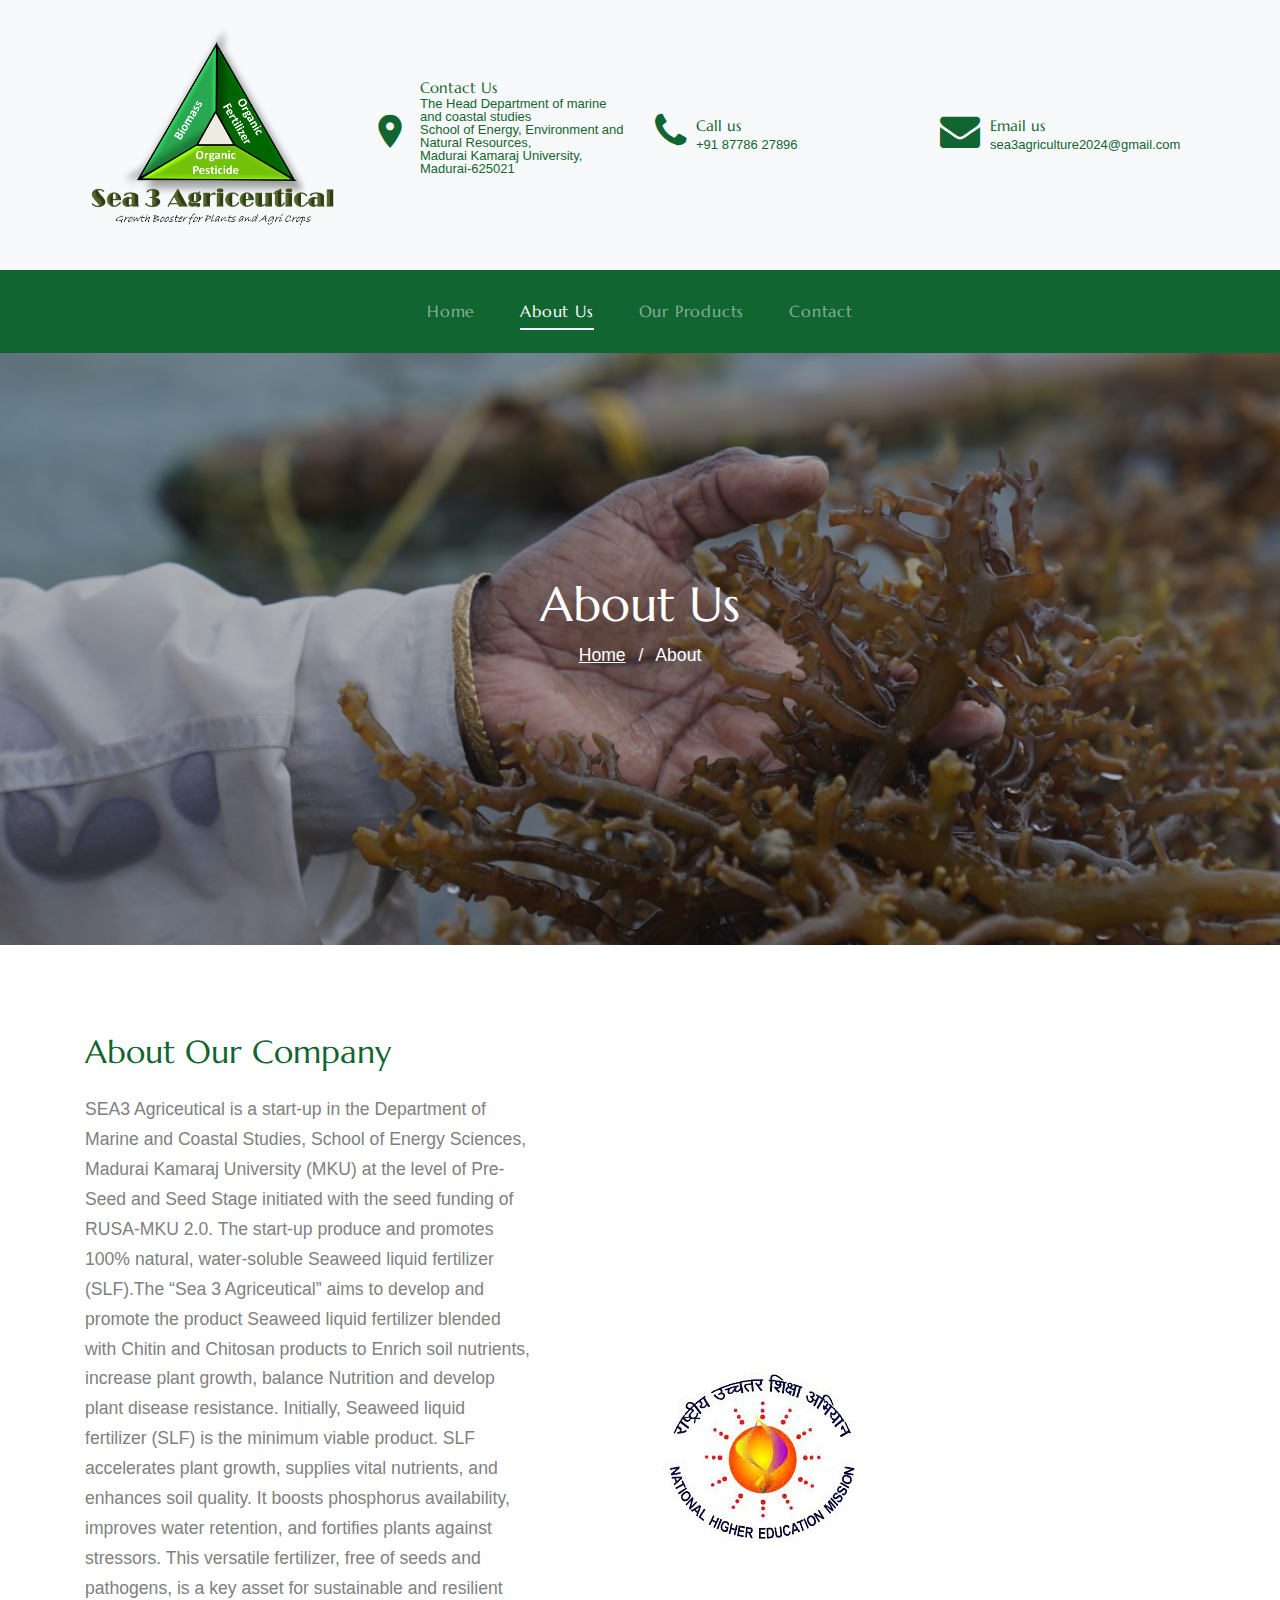
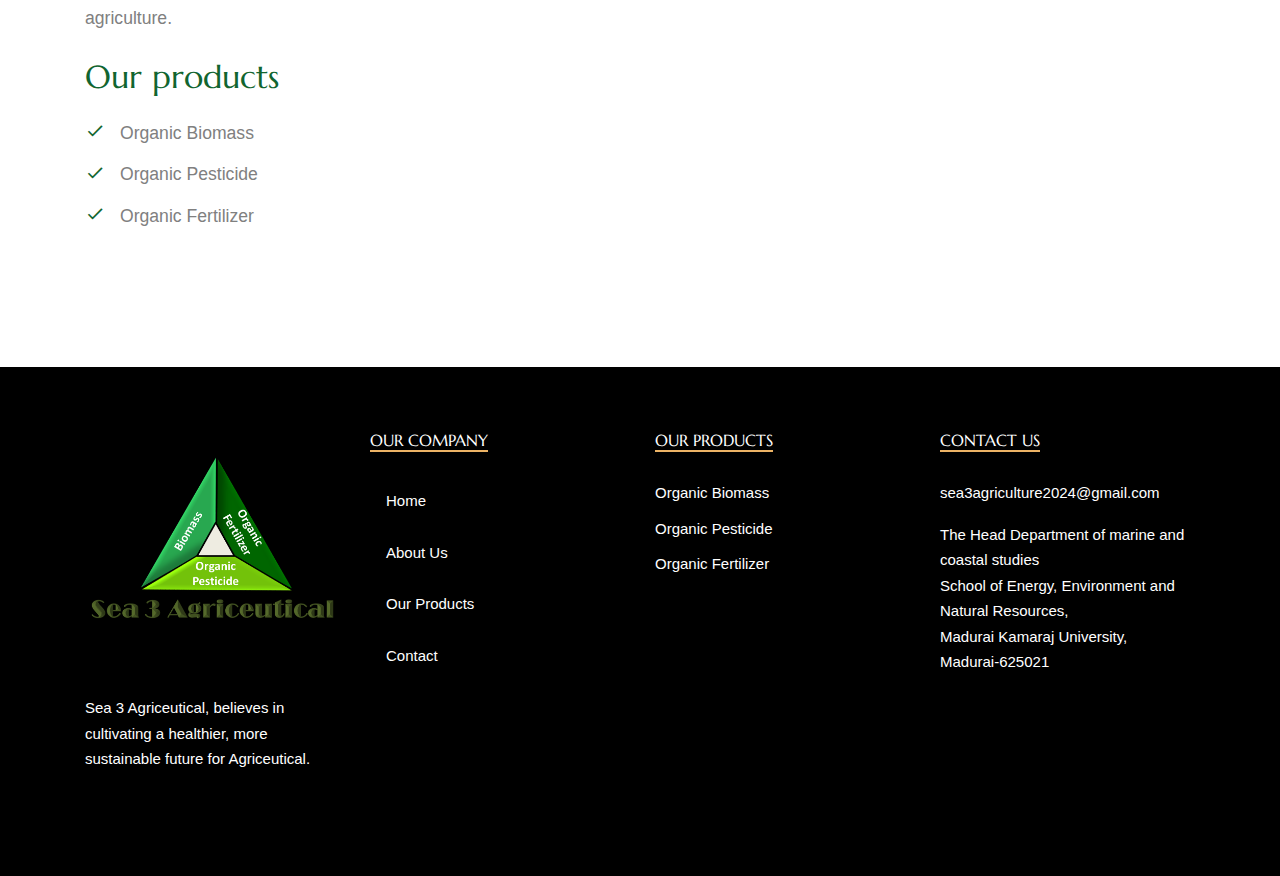
==== about.html @ 499aaca8 "first commit" ====
<!doctype html>
<html lang="en">
<head>
  <meta charset="utf-8">
  <meta name="viewport" content="width=device-width, initial-scale=1, shrink-to-fit=no">
  <meta name="author" content="Untree.co">
  <link rel="shortcut icon" href="images/SEA3 Agriceutical.png">

  <meta name="description" content="" />
  <meta name="keywords" content="bootstrap, bootstrap4" />


  <link rel="preconnect" href="https://fonts.googleapis.com">
  <link rel="preconnect" href="https://fonts.gstatic.com" crossorigin>
  <link href="https://fonts.googleapis.com/css2?family=Marcellus&family=Open+Sans&display=swap" rel="stylesheet">


  <link rel="stylesheet" href="fonts/icomoon/style.css">

  <link rel="stylesheet" href="css/bootstrap.min.css">
  <link rel="stylesheet" href="css/jquery-ui.css">
  <link rel="stylesheet" href="css/owl.carousel.min.css">
  <link rel="stylesheet" href="css/owl.theme.default.min.css">
  <link rel="stylesheet" href="css/owl.theme.default.min.css">

  <link rel="stylesheet" href="css/jquery.fancybox.min.css">

  <link rel="stylesheet" href="css/bootstrap-datepicker.css">

  <link rel="stylesheet" href="fonts/flaticon/font/flaticon.css">

  <link rel="stylesheet" href="css/aos.css">
  <link href="css/jquery.mb.YTPlayer.min.css" media="all" rel="stylesheet" type="text/css">

  <link rel="stylesheet" href="css/style.css">

  <title>SEA3 Agriceutical</title>

</head>

<body data-spy="scroll" data-target=".site-navbar-target" data-offset="300">

  <div class="site-wrap">

    <div class="site-mobile-menu site-navbar-target">
      <div class="site-mobile-menu-header">
        <div class="site-mobile-menu-close mt-3">
          <span class="icon-close2 js-menu-toggle"></span>
        </div>
      </div>
      <div class="site-mobile-menu-body"></div>
    </div>


    
    <div class="header-top bg-light">
      <div class="container">
        <div class="row align-items-center">
          <div class="col-6 col-lg-3">
            <a href="index.html" class="logo">
              <img src="images/SEA3 Agriceutical.png" alt="Image" class="img-fluid">
            </a>
          </div>
          <div class="col-lg-3 d-none d-lg-block">

            <div class="quick-contact-icons d-flex align-items-center">
              <div class="icon align-self-center mt-3">
                <span class="icon-room text-primary"></span>
              </div>
              <div class="text">
                <span class="h4 d-block"><a href="https://maps.app.goo.gl/shiatCp2ZkgQ2Hwi8">Contact Us</a></span>
                <span class="caption-text"><a href="https://maps.app.goo.gl/shiatCp2ZkgQ2Hwi8"><p>The Head
                  Department of marine and coastal studies<br>
                  School of Energy, Environment and Natural Resources,<br>
                  Madurai Kamaraj University,<br>
                  Madurai-625021</p>  </a></span>
              </div>
            </div>

          </div>
          <div class="col-lg-3 d-none d-lg-block">
            <div class="quick-contact-icons d-flex align-items-center">
              <div class="icon align-self-center mt-3">
                <span class="icon-phone text-primary"></span>
              </div>
              <div class="text">
                <span class="h4 d-block"><a href="tel://8778627896">Call us</a></span>
                <span class="caption-text"><a href="tel://8778627896">+91 87786 27896</a></span>
              </div>
            </div>
          </div>

          <div class="col-lg-3 d-none d-lg-block">
            <div class="quick-contact-icons d-flex align-items-center">
              <div class="icon align-self-center mt-3">
                <span class="icon-envelope text-primary"></span>
              </div>
              <div class="text">
                <span class="h4 d-block"><a href="mailto:sea3agriculture2024@gmail.com">Email us</a></span>
                <span class="caption-text"><a href="mailto:sea3agriculture2024@gmail.com">sea3agriculture2024@gmail.com</a></span>
              </div>
            </div>
          </div>

          <div class="col-6 d-block d-lg-none text-right">
            <a href="#" class="d-inline-block d-lg-none site-menu-toggle js-menu-toggle text-black"><span
              class="icon-menu h3"></span></a>
            </div>
          </div>
        </div>



        <div class="site-navbar py-2 js-sticky-header site-navbar-target d-none pl-0 d-lg-block" role="banner">

          <div class="container">
            <div class="d-flex align-items-center">

              <div class="mx-auto">
                <nav class="site-navigation position-relative text-right" role="navigation">
                  <ul class="site-menu main-menu js-clone-nav mr-auto d-none pl-0 d-lg-block">
                    <li >
                      <a href="index.html" class="nav-link text-left">Home</a>
                    </li>
                    <li class="active">
                      <a href="about.html" class="nav-link text-left">About Us</a>
                    </li>
                    <li>
                      <a href="services.html" class="nav-link text-left">Our Products</a>
                    </li>
                    <li>
                      <a href="#contactfooter" class="nav-link text-left">Contact</a>
                    </li>
                  </ul>                                                                                                                                                                                                                                                                                          
                </nav>

              </div>

            </div>
          </div>

        </div>

      </div>

      
      <div class="intro-section site-blocks-cover innerpage" style="background-image: url('images/hero_1.jpg');">
        <div class="container">
          <div class="row align-items-center text-center">
            <div class="col-lg-12 mt-5" data-aos="fade-up">
              <h1>About Us</h1>
              <p class="text-white text-center">
                <a href="index.html">Home</a>
                <span class="mx-2">/</span>
                <span>About</span>
              </p>
            </div>
          </div>
        </div>
      </div>


      <div class="site-section">
        <div class="container">
          <div class="row justify-content-between align-items-center">
            <div class="col-lg-6 order-lg-2 mb-4 mb-lg-0">
              <!-- <a data-fancybox href="https://www.youtube.com/watch?v=_sI_Ps7JSEk" class="video-1">
                <span class="play"><span class=" icon-play"></span></span> -->
                <img src="images/RUSA.png" alt="Image" class="img-fluid">
              </a>
            </div>
            <div class="col-lg-5 order-lg-1">
              <h2 class="text-primary mb-4">About Our Company</h2>
              <p class="mb-4"><b>SEA3 Agriceutical</b> is a start-up in the Department of Marine and Coastal Studies, School of Energy Sciences, Madurai Kamaraj University (MKU) at the level of Pre-Seed and Seed Stage initiated with the seed funding of RUSA-MKU 2.0. The start-up produce and promotes 100% natural, water-soluble Seaweed liquid fertilizer (SLF).The “Sea 3 Agriceutical” aims to develop and promote the product Seaweed liquid fertilizer blended with Chitin and Chitosan products to Enrich soil nutrients, increase plant growth, balance Nutrition and develop plant disease resistance. Initially, Seaweed liquid fertilizer (SLF) is the minimum viable product. SLF accelerates plant growth, supplies vital nutrients, and enhances soil quality. It boosts phosphorus availability, improves water retention, and fortifies plants against stressors. This versatile fertilizer, free of seeds and pathogens, is a key asset for sustainable and resilient agriculture.</p>
              <ul class="list-unstyled ul-check primary">
                <h2 class="text-primary mb-4">Our products</h2>
                <li>Organic Biomass</li>
                <li>Organic Pesticide</li>
                <li>Organic Fertilizer</li>
              </ul>
            </div>
          </div>
        </div>
      </div>



      <div class="footer" >
        <div class="container">
          <div class="row mb-4">
            <div class="col-lg-3">
              <p class="mb-4"><img src="images/SEA3 Agriceutical.png" alt="Image" class="img-fluid"></p>
              <p>Sea 3 Agriceutical, believes in cultivating a healthier, more sustainable future for Agriceutical.</p>  
              <!-- <p><a href="#">Learn More</a></p> -->
            </div>
            <div class="col-lg-3">
              <h3 class="footer-heading"><span>Our Company</span></h3>
              <ul class="list-unstyled">
                <li class="active">
                  <a href="index.html" class="nav-link text-left">Home</a>
                </li>
                <li>
                  <a href="about.html" class="nav-link text-left">About Us</a>
                </li>
                <li>
                  <a href="services.html" class="nav-link text-left">Our Products</a>
                </li>
                <li>
                  <a href="tel://8778627896" class="nav-link text-left">Contact</a>
                </li>
              </ul>
            </div>
            <div class="col-lg-3">
              <h3 class="footer-heading"><span>Our products</span></h3>
              <ul class="list-unstyled">
                <li>Organic Biomass</li>
                <li>Organic Pesticide</li>
                <li>Organic Fertilizer</li>
              </ul>
            </div>
            <div class="col-lg-3" id="contactfooter">
              <h3 class="footer-heading"><span>Contact Us</span></h3>
              <ul class="list-unstyled">
                <a href="mailto:sea3agriculture2024@gmail.com">sea3agriculture2024@gmail.com</a>
              </ul>
              <a href="https://maps.app.goo.gl/shiatCp2ZkgQ2Hwi8"><p>The Head
                Department of marine and coastal studies<br>
                School of Energy, Environment and Natural Resources,<br>
                Madurai Kamaraj University,<br>
                Madurai-625021</p>  </a>
            </div>
          </div>

          <!-- <div class="row">
            <div class="col-12">
              <div class="copyright border-top pt-4">
                <p>Copyright &copy;<script>document.write(new Date().getFullYear());</script>Designed by Kalki</a>
                </p>
              </div>
            </div>
          </div> -->
        </div>
      </div>


    </div>
    <!-- .site-wrap -->


    <!-- loader -->
    <div id="loader" class="show fullscreen"><svg class="circular" width="48px" height="48px"><circle class="path-bg" cx="24" cy="24" r="22" fill="none" stroke-width="4" stroke="#eeeeee"/><circle class="path" cx="24" cy="24" r="22" fill="none" stroke-width="4" stroke-miterlimit="10" stroke="#116530"/></svg></div>

    <script src="js/jquery-3.3.1.min.js"></script>
    <script src="js/jquery-migrate-3.0.1.min.js"></script>
    <script src="js/jquery-ui.js"></script>
    <script src="js/popper.min.js"></script>
    <script src="js/bootstrap.min.js"></script>
    <script src="js/owl.carousel.min.js"></script>
    <script src="js/jquery.stellar.min.js"></script>
    <script src="js/jquery.countdown.min.js"></script>
    <script src="js/bootstrap-datepicker.min.js"></script>
    <script src="js/jquery.easing.1.3.js"></script>
    <script src="js/aos.js"></script>
    <script src="js/jquery.fancybox.min.js"></script>
    <script src="js/jquery.sticky.js"></script>
    <script src="js/jquery.mb.YTPlayer.min.js"></script>




    <script src="js/main.js"></script>

    
  </body>

  </html>
---- fonts/icomoon/style.css ----
@font-face {
  font-family: 'icomoon';
  src:  url('fonts/icomoon.eot?10si43');
  src:  url('fonts/icomoon.eot?10si43#iefix') format('embedded-opentype'),
    url('fonts/icomoon.ttf?10si43') format('truetype'),
    url('fonts/icomoon.woff?10si43') format('woff'),
    url('fonts/icomoon.svg?10si43#icomoon') format('svg');
  font-weight: normal;
  font-style: normal;
}

[class^="icon-"], [class*=" icon-"] {
  /* use !important to prevent issues with browser extensions that change fonts */
  font-family: 'icomoon' !important;
  speak: none;
  font-style: normal;
  font-weight: normal;
  font-variant: normal;
  text-transform: none;
  line-height: 1;

  /* Better Font Rendering =========== */
  -webkit-font-smoothing: antialiased;
  -moz-osx-font-smoothing: grayscale;
}

.icon-asterisk:before {
  content: "\f069";
}
.icon-plus:before {
  content: "\f067";
}
.icon-question:before {
  content: "\f128";
}
.icon-minus:before {
  content: "\f068";
}
.icon-glass:before {
  content: "\f000";
}
.icon-music:before {
  content: "\f001";
}
.icon-search:before {
  content: "\f002";
}
.icon-envelope-o:before {
  content: "\f003";
}
.icon-heart:before {
  content: "\f004";
}
.icon-star:before {
  content: "\f005";
}
.icon-star-o:before {
  content: "\f006";
}
.icon-user:before {
  content: "\f007";
}
.icon-film:before {
  content: "\f008";
}
.icon-th-large:before {
  content: "\f009";
}
.icon-th:before {
  content: "\f00a";
}
.icon-th-list:before {
  content: "\f00b";
}
.icon-check:before {
  content: "\f00c";
}
.icon-close:before {
  content: "\f00d";
}
.icon-remove:before {
  content: "\f00d";
}
.icon-times:before {
  content: "\f00d";
}
.icon-search-plus:before {
  content: "\f00e";
}
.icon-search-minus:before {
  content: "\f010";
}
.icon-power-off:before {
  content: "\f011";
}
.icon-signal:before {
  content: "\f012";
}
.icon-cog:before {
  content: "\f013";
}
.icon-gear:before {
  content: "\f013";
}
.icon-trash-o:before {
  content: "\f014";
}
.icon-home:before {
  content: "\f015";
}
.icon-file-o:before {
  content: "\f016";
}
.icon-clock-o:before {
  content: "\f017";
}
.icon-road:before {
  content: "\f018";
}
.icon-download:before {
  content: "\f019";
}
.icon-arrow-circle-o-down:before {
  content: "\f01a";
}
.icon-arrow-circle-o-up:before {
  content: "\f01b";
}
.icon-inbox:before {
  content: "\f01c";
}
.icon-play-circle-o:before {
  content: "\f01d";
}
.icon-repeat:before {
  content: "\f01e";
}
.icon-rotate-right:before {
  content: "\f01e";
}
.icon-refresh:before {
  content: "\f021";
}
.icon-list-alt:before {
  content: "\f022";
}
.icon-lock:before {
  content: "\f023";
}
.icon-flag:before {
  content: "\f024";
}
.icon-headphones:before {
  content: "\f025";
}
.icon-volume-off:before {
  content: "\f026";
}
.icon-volume-down:before {
  content: "\f027";
}
.icon-volume-up:before {
  content: "\f028";
}
.icon-qrcode:before {
  content: "\f029";
}
.icon-barcode:before {
  content: "\f02a";
}
.icon-tag:before {
  content: "\f02b";
}
.icon-tags:before {
  content: "\f02c";
}
.icon-book:before {
  content: "\f02d";
}
.icon-bookmark:before {
  content: "\f02e";
}
.icon-print:before {
  content: "\f02f";
}
.icon-camera:before {
  content: "\f030";
}
.icon-font:before {
  content: "\f031";
}
.icon-bold:before {
  content: "\f032";
}
.icon-italic:before {
  content: "\f033";
}
.icon-text-height:before {
  content: "\f034";
}
.icon-text-width:before {
  content: "\f035";
}
.icon-align-left:before {
  content: "\f036";
}
.icon-align-center:before {
  content: "\f037";
}
.icon-align-right:before {
  content: "\f038";
}
.icon-align-justify:before {
  content: "\f039";
}
.icon-list:before {
  content: "\f03a";
}
.icon-dedent:before {
  content: "\f03b";
}
.icon-outdent:before {
  content: "\f03b";
}
.icon-indent:before {
  content: "\f03c";
}
.icon-video-camera:before {
  content: "\f03d";
}
.icon-image:before {
  content: "\f03e";
}
.icon-photo:before {
  content: "\f03e";
}
.icon-picture-o:before {
  content: "\f03e";
}
.icon-pencil:before {
  content: "\f040";
}
.icon-map-marker:before {
  content: "\f041";
}
.icon-adjust:before {
  content: "\f042";
}
.icon-tint:before {
  content: "\f043";
}
.icon-edit:before {
  content: "\f044";
}
.icon-pencil-square-o:before {
  content: "\f044";
}
.icon-share-square-o:before {
  content: "\f045";
}
.icon-check-square-o:before {
  content: "\f046";
}
.icon-arrows:before {
  content: "\f047";
}
.icon-step-backward:before {
  content: "\f048";
}
.icon-fast-backward:before {
  content: "\f049";
}
.icon-backward:before {
  content: "\f04a";
}
.icon-play:before {
  content: "\f04b";
}
.icon-pause:before {
  content: "\f04c";
}
.icon-stop:before {
  content: "\f04d";
}
.icon-forward:before {
  content: "\f04e";
}
.icon-fast-forward:before {
  content: "\f050";
}
.icon-step-forward:before {
  content: "\f051";
}
.icon-eject:before {
  content: "\f052";
}
.icon-chevron-left:before {
  content: "\f053";
}
.icon-chevron-right:before {
  content: "\f054";
}
.icon-plus-circle:before {
  content: "\f055";
}
.icon-minus-circle:before {
  content: "\f056";
}
.icon-times-circle:before {
  content: "\f057";
}
.icon-check-circle:before {
  content: "\f058";
}
.icon-question-circle:before {
  content: "\f059";
}
.icon-info-circle:before {
  content: "\f05a";
}
.icon-crosshairs:before {
  content: "\f05b";
}
.icon-times-circle-o:before {
  content: "\f05c";
}
.icon-check-circle-o:before {
  content: "\f05d";
}
.icon-ban:before {
  content: "\f05e";
}
.icon-arrow-left:before {
  content: "\f060";
}
.icon-arrow-right:before {
  content: "\f061";
}
.icon-arrow-up:before {
  content: "\f062";
}
.icon-arrow-down:before {
  content: "\f063";
}
.icon-mail-forward:before {
  content: "\f064";
}
.icon-share:before {
  content: "\f064";
}
.icon-expand:before {
  content: "\f065";
}
.icon-compress:before {
  content: "\f066";
}
.icon-exclamation-circle:before {
  content: "\f06a";
}
.icon-gift:before {
  content: "\f06b";
}
.icon-leaf:before {
  content: "\f06c";
}
.icon-fire:before {
  content: "\f06d";
}
.icon-eye:before {
  content: "\f06e";
}
.icon-eye-slash:before {
  content: "\f070";
}
.icon-exclamation-triangle:before {
  content: "\f071";
}
.icon-warning:before {
  content: "\f071";
}
.icon-plane:before {
  content: "\f072";
}
.icon-calendar:before {
  content: "\f073";
}
.icon-random:before {
  content: "\f074";
}
.icon-comment:before {
  content: "\f075";
}
.icon-magnet:before {
  content: "\f076";
}
.icon-chevron-up:before {
  content: "\f077";
}
.icon-chevron-down:before {
  content: "\f078";
}
.icon-retweet:before {
  content: "\f079";
}
.icon-shopping-cart:before {
  content: "\f07a";
}
.icon-folder:before {
  content: "\f07b";
}
.icon-folder-open:before {
  content: "\f07c";
}
.icon-arrows-v:before {
  content: "\f07d";
}
.icon-arrows-h:before {
  content: "\f07e";
}
.icon-bar-chart:before {
  content: "\f080";
}
.icon-bar-chart-o:before {
  content: "\f080";
}
.icon-twitter-square:before {
  content: "\f081";
}
.icon-facebook-square:before {
  content: "\f082";
}
.icon-camera-retro:before {
  content: "\f083";
}
.icon-key:before {
  content: "\f084";
}
.icon-cogs:before {
  content: "\f085";
}
.icon-gears:before {
  content: "\f085";
}
.icon-comments:before {
  content: "\f086";
}
.icon-thumbs-o-up:before {
  content: "\f087";
}
.icon-thumbs-o-down:before {
  content: "\f088";
}
.icon-star-half:before {
  content: "\f089";
}
.icon-heart-o:before {
  content: "\f08a";
}
.icon-sign-out:before {
  content: "\f08b";
}
.icon-linkedin-square:before {
  content: "\f08c";
}
.icon-thumb-tack:before {
  content: "\f08d";
}
.icon-external-link:before {
  content: "\f08e";
}
.icon-sign-in:before {
  content: "\f090";
}
.icon-trophy:before {
  content: "\f091";
}
.icon-github-square:before {
  content: "\f092";
}
.icon-upload:before {
  content: "\f093";
}
.icon-lemon-o:before {
  content: "\f094";
}
.icon-phone:before {
  content: "\f095";
}
.icon-square-o:before {
  content: "\f096";
}
.icon-bookmark-o:before {
  content: "\f097";
}
.icon-phone-square:before {
  content: "\f098";
}
.icon-twitter:before {
  content: "\f099";
}
.icon-facebook:before {
  content: "\f09a";
}
.icon-facebook-f:before {
  content: "\f09a";
}
.icon-github:before {
  content: "\f09b";
}
.icon-unlock:before {
  content: "\f09c";
}
.icon-credit-card:before {
  content: "\f09d";
}
.icon-feed:before {
  content: "\f09e";
}
.icon-rss:before {
  content: "\f09e";
}
.icon-hdd-o:before {
  content: "\f0a0";
}
.icon-bullhorn:before {
  content: "\f0a1";
}
.icon-bell-o:before {
  content: "\f0a2";
}
.icon-certificate:before {
  content: "\f0a3";
}
.icon-hand-o-right:before {
  content: "\f0a4";
}
.icon-hand-o-left:before {
  content: "\f0a5";
}
.icon-hand-o-up:before {
  content: "\f0a6";
}
.icon-hand-o-down:before {
  content: "\f0a7";
}
.icon-arrow-circle-left:before {
  content: "\f0a8";
}
.icon-arrow-circle-right:before {
  content: "\f0a9";
}
.icon-arrow-circle-up:before {
  content: "\f0aa";
}
.icon-arrow-circle-down:before {
  content: "\f0ab";
}
.icon-globe:before {
  content: "\f0ac";
}
.icon-wrench:before {
  content: "\f0ad";
}
.icon-tasks:before {
  content: "\f0ae";
}
.icon-filter:before {
  content: "\f0b0";
}
.icon-briefcase:before {
  content: "\f0b1";
}
.icon-arrows-alt:before {
  content: "\f0b2";
}
.icon-group:before {
  content: "\f0c0";
}
.icon-users:before {
  content: "\f0c0";
}
.icon-chain:before {
  content: "\f0c1";
}
.icon-link:before {
  content: "\f0c1";
}
.icon-cloud:before {
  content: "\f0c2";
}
.icon-flask:before {
  content: "\f0c3";
}
.icon-cut:before {
  content: "\f0c4";
}
.icon-scissors:before {
  content: "\f0c4";
}
.icon-copy:before {
  content: "\f0c5";
}
.icon-files-o:before {
  content: "\f0c5";
}
.icon-paperclip:before {
  content: "\f0c6";
}
.icon-floppy-o:before {
  content: "\f0c7";
}
.icon-save:before {
  content: "\f0c7";
}
.icon-square:before {
  content: "\f0c8";
}
.icon-bars:before {
  content: "\f0c9";
}
.icon-navicon:before {
  content: "\f0c9";
}
.icon-reorder:before {
  content: "\f0c9";
}
.icon-list-ul:before {
  content: "\f0ca";
}
.icon-list-ol:before {
  content: "\f0cb";
}
.icon-strikethrough:before {
  content: "\f0cc";
}
.icon-underline:before {
  content: "\f0cd";
}
.icon-table:before {
  content: "\f0ce";
}
.icon-magic:before {
  content: "\f0d0";
}
.icon-truck:before {
  content: "\f0d1";
}
.icon-pinterest:before {
  content: "\f0d2";
}
.icon-pinterest-square:before {
  content: "\f0d3";
}
.icon-google-plus-square:before {
  content: "\f0d4";
}
.icon-google-plus:before {
  content: "\f0d5";
}
.icon-money:before {
  content: "\f0d6";
}
.icon-caret-down:before {
  content: "\f0d7";
}
.icon-caret-up:before {
  content: "\f0d8";
}
.icon-caret-left:before {
  content: "\f0d9";
}
.icon-caret-right:before {
  content: "\f0da";
}
.icon-columns:before {
  content: "\f0db";
}
.icon-sort:before {
  content: "\f0dc";
}
.icon-unsorted:before {
  content: "\f0dc";
}
.icon-sort-desc:before {
  content: "\f0dd";
}
.icon-sort-down:before {
  content: "\f0dd";
}
.icon-sort-asc:before {
  content: "\f0de";
}
.icon-sort-up:before {
  content: "\f0de";
}
.icon-envelope:before {
  content: "\f0e0";
}
.icon-linkedin:before {
  content: "\f0e1";
}
.icon-rotate-left:before {
  content: "\f0e2";
}
.icon-undo:before {
  content: "\f0e2";
}
.icon-gavel:before {
  content: "\f0e3";
}
.icon-legal:before {
  content: "\f0e3";
}
.icon-dashboard:before {
  content: "\f0e4";
}
.icon-tachometer:before {
  content: "\f0e4";
}
.icon-comment-o:before {
  content: "\f0e5";
}
.icon-comments-o:before {
  content: "\f0e6";
}
.icon-bolt:before {
  content: "\f0e7";
}
.icon-flash:before {
  content: "\f0e7";
}
.icon-sitemap:before {
  content: "\f0e8";
}
.icon-umbrella:before {
  content: "\f0e9";
}
.icon-clipboard:before {
  content: "\f0ea";
}
.icon-paste:before {
  content: "\f0ea";
}
.icon-lightbulb-o:before {
  content: "\f0eb";
}
.icon-exchange:before {
  content: "\f0ec";
}
.icon-cloud-download:before {
  content: "\f0ed";
}
.icon-cloud-upload:before {
  content: "\f0ee";
}
.icon-user-md:before {
  content: "\f0f0";
}
.icon-stethoscope:before {
  content: "\f0f1";
}
.icon-suitcase:before {
  content: "\f0f2";
}
.icon-bell:before {
  content: "\f0f3";
}
.icon-coffee:before {
  content: "\f0f4";
}
.icon-cutlery:before {
  content: "\f0f5";
}
.icon-file-text-o:before {
  content: "\f0f6";
}
.icon-building-o:before {
  content: "\f0f7";
}
.icon-hospital-o:before {
  content: "\f0f8";
}
.icon-ambulance:before {
  content: "\f0f9";
}
.icon-medkit:before {
  content: "\f0fa";
}
.icon-fighter-jet:before {
  content: "\f0fb";
}
.icon-beer:before {
  content: "\f0fc";
}
.icon-h-square:before {
  content: "\f0fd";
}
.icon-plus-square:before {
  content: "\f0fe";
}
.icon-angle-double-left:before {
  content: "\f100";
}
.icon-angle-double-right:before {
  content: "\f101";
}
.icon-angle-double-up:before {
  content: "\f102";
}
.icon-angle-double-down:before {
  content: "\f103";
}
.icon-angle-left:before {
  content: "\f104";
}
.icon-angle-right:before {
  content: "\f105";
}
.icon-angle-up:before {
  content: "\f106";
}
.icon-angle-down:before {
  content: "\f107";
}
.icon-desktop:before {
  content: "\f108";
}
.icon-laptop:before {
  content: "\f109";
}
.icon-tablet:before {
  content: "\f10a";
}
.icon-mobile:before {
  content: "\f10b";
}
.icon-mobile-phone:before {
  content: "\f10b";
}
.icon-circle-o:before {
  content: "\f10c";
}
.icon-quote-left:before {
  content: "\f10d";
}
.icon-quote-right:before {
  content: "\f10e";
}
.icon-spinner:before {
  content: "\f110";
}
.icon-circle:before {
  content: "\f111";
}
.icon-mail-reply:before {
  content: "\f112";
}
.icon-reply:before {
  content: "\f112";
}
.icon-github-alt:before {
  content: "\f113";
}
.icon-folder-o:before {
  content: "\f114";
}
.icon-folder-open-o:before {
  content: "\f115";
}
.icon-smile-o:before {
  content: "\f118";
}
.icon-frown-o:before {
  content: "\f119";
}
.icon-meh-o:before {
  content: "\f11a";
}
.icon-gamepad:before {
  content: "\f11b";
}
.icon-keyboard-o:before {
  content: "\f11c";
}
.icon-flag-o:before {
  content: "\f11d";
}
.icon-flag-checkered:before {
  content: "\f11e";
}
.icon-terminal:before {
  content: "\f120";
}
.icon-code:before {
  content: "\f121";
}
.icon-mail-reply-all:before {
  content: "\f122";
}
.icon-reply-all:before {
  content: "\f122";
}
.icon-star-half-empty:before {
  content: "\f123";
}
.icon-star-half-full:before {
  content: "\f123";
}
.icon-star-half-o:before {
  content: "\f123";
}
.icon-location-arrow:before {
  content: "\f124";
}
.icon-crop:before {
  content: "\f125";
}
.icon-code-fork:before {
  content: "\f126";
}
.icon-chain-broken:before {
  content: "\f127";
}
.icon-unlink:before {
  content: "\f127";
}
.icon-info:before {
  content: "\f129";
}
.icon-exclamation:before {
  content: "\f12a";
}
.icon-superscript:before {
  content: "\f12b";
}
.icon-subscript:before {
  content: "\f12c";
}
.icon-eraser:before {
  content: "\f12d";
}
.icon-puzzle-piece:before {
  content: "\f12e";
}
.icon-microphone:before {
  content: "\f130";
}
.icon-microphone-slash:before {
  content: "\f131";
}
.icon-shield:before {
  content: "\f132";
}
.icon-calendar-o:before {
  content: "\f133";
}
.icon-fire-extinguisher:before {
  content: "\f134";
}
.icon-rocket:before {
  content: "\f135";
}
.icon-maxcdn:before {
  content: "\f136";
}
.icon-chevron-circle-left:before {
  content: "\f137";
}
.icon-chevron-circle-right:before {
  content: "\f138";
}
.icon-chevron-circle-up:before {
  content: "\f139";
}
.icon-chevron-circle-down:before {
  content: "\f13a";
}
.icon-html5:before {
  content: "\f13b";
}
.icon-css3:before {
  content: "\f13c";
}
.icon-anchor:before {
  content: "\f13d";
}
.icon-unlock-alt:before {
  content: "\f13e";
}
.icon-bullseye:before {
  content: "\f140";
}
.icon-ellipsis-h:before {
  content: "\f141";
}
.icon-ellipsis-v:before {
  content: "\f142";
}
.icon-rss-square:before {
  content: "\f143";
}
.icon-play-circle:before {
  content: "\f144";
}
.icon-ticket:before {
  content: "\f145";
}
.icon-minus-square:before {
  content: "\f146";
}
.icon-minus-square-o:before {
  content: "\f147";
}
.icon-level-up:before {
  content: "\f148";
}
.icon-level-down:before {
  content: "\f149";
}
.icon-check-square:before {
  content: "\f14a";
}
.icon-pencil-square:before {
  content: "\f14b";
}
.icon-external-link-square:before {
  content: "\f14c";
}
.icon-share-square:before {
  content: "\f14d";
}
.icon-compass:before {
  content: "\f14e";
}
.icon-caret-square-o-down:before {
  content: "\f150";
}
.icon-toggle-down:before {
  content: "\f150";
}
.icon-caret-square-o-up:before {
  content: "\f151";
}
.icon-toggle-up:before {
  content: "\f151";
}
.icon-caret-square-o-right:before {
  content: "\f152";
}
.icon-toggle-right:before {
  content: "\f152";
}
.icon-eur:before {
  content: "\f153";
}
.icon-euro:before {
  content: "\f153";
}
.icon-gbp:before {
  content: "\f154";
}
.icon-dollar:before {
  content: "\f155";
}
.icon-usd:before {
  content: "\f155";
}
.icon-inr:before {
  content: "\f156";
}
.icon-rupee:before {
  content: "\f156";
}
.icon-cny:before {
  content: "\f157";
}
.icon-jpy:before {
  content: "\f157";
}
.icon-rmb:before {
  content: "\f157";
}
.icon-yen:before {
  content: "\f157";
}
.icon-rouble:before {
  content: "\f158";
}
.icon-rub:before {
  content: "\f158";
}
.icon-ruble:before {
  content: "\f158";
}
.icon-krw:before {
  content: "\f159";
}
.icon-won:before {
  content: "\f159";
}
.icon-bitcoin:before {
  content: "\f15a";
}
.icon-btc:before {
  content: "\f15a";
}
.icon-file:before {
  content: "\f15b";
}
.icon-file-text:before {
  content: "\f15c";
}
.icon-sort-alpha-asc:before {
  content: "\f15d";
}
.icon-sort-alpha-desc:before {
  content: "\f15e";
}
.icon-sort-amount-asc:before {
  content: "\f160";
}
.icon-sort-amount-desc:before {
  content: "\f161";
}
.icon-sort-numeric-asc:before {
  content: "\f162";
}
.icon-sort-numeric-desc:before {
  content: "\f163";
}
.icon-thumbs-up:before {
  content: "\f164";
}
.icon-thumbs-down:before {
  content: "\f165";
}
.icon-youtube-square:before {
  content: "\f166";
}
.icon-youtube:before {
  content: "\f167";
}
.icon-xing:before {
  content: "\f168";
}
.icon-xing-square:before {
  content: "\f169";
}
.icon-youtube-play:before {
  content: "\f16a";
}
.icon-dropbox:before {
  content: "\f16b";
}
.icon-stack-overflow:before {
  content: "\f16c";
}
.icon-instagram:before {
  content: "\f16d";
}
.icon-flickr:before {
  content: "\f16e";
}
.icon-adn:before {
  content: "\f170";
}
.icon-bitbucket:before {
  content: "\f171";
}
.icon-bitbucket-square:before {
  content: "\f172";
}
.icon-tumblr:before {
  content: "\f173";
}
.icon-tumblr-square:before {
  content: "\f174";
}
.icon-long-arrow-down:before {
  content: "\f175";
}
.icon-long-arrow-up:before {
  content: "\f176";
}
.icon-long-arrow-left:before {
  content: "\f177";
}
.icon-long-arrow-right:before {
  content: "\f178";
}
.icon-apple:before {
  content: "\f179";
}
.icon-windows:before {
  content: "\f17a";
}
.icon-android:before {
  content: "\f17b";
}
.icon-linux:before {
  content: "\f17c";
}
.icon-dribbble:before {
  content: "\f17d";
}
.icon-skype:before {
  content: "\f17e";
}
.icon-foursquare:before {
  content: "\f180";
}
.icon-trello:before {
  content: "\f181";
}
.icon-female:before {
  content: "\f182";
}
.icon-male:before {
  content: "\f183";
}
.icon-gittip:before {
  content: "\f184";
}
.icon-gratipay:before {
  content: "\f184";
}
.icon-sun-o:before {
  content: "\f185";
}
.icon-moon-o:before {
  content: "\f186";
}
.icon-archive:before {
  content: "\f187";
}
.icon-bug:before {
  content: "\f188";
}
.icon-vk:before {
  content: "\f189";
}
.icon-weibo:before {
  content: "\f18a";
}
.icon-renren:before {
  content: "\f18b";
}
.icon-pagelines:before {
  content: "\f18c";
}
.icon-stack-exchange:before {
  content: "\f18d";
}
.icon-arrow-circle-o-right:before {
  content: "\f18e";
}
.icon-arrow-circle-o-left:before {
  content: "\f190";
}
.icon-caret-square-o-left:before {
  content: "\f191";
}
.icon-toggle-left:before {
  content: "\f191";
}
.icon-dot-circle-o:before {
  content: "\f192";
}
.icon-wheelchair:before {
  content: "\f193";
}
.icon-vimeo-square:before {
  content: "\f194";
}
.icon-try:before {
  content: "\f195";
}
.icon-turkish-lira:before {
  content: "\f195";
}
.icon-plus-square-o:before {
  content: "\f196";
}
.icon-space-shuttle:before {
  content: "\f197";
}
.icon-slack:before {
  content: "\f198";
}
.icon-envelope-square:before {
  content: "\f199";
}
.icon-wordpress:before {
  content: "\f19a";
}
.icon-openid:before {
  content: "\f19b";
}
.icon-bank:before {
  content: "\f19c";
}
.icon-institution:before {
  content: "\f19c";
}
.icon-university:before {
  content: "\f19c";
}
.icon-graduation-cap:before {
  content: "\f19d";
}
.icon-mortar-board:before {
  content: "\f19d";
}
.icon-yahoo:before {
  content: "\f19e";
}
.icon-google:before {
  content: "\f1a0";
}
.icon-reddit:before {
  content: "\f1a1";
}
.icon-reddit-square:before {
  content: "\f1a2";
}
.icon-stumbleupon-circle:before {
  content: "\f1a3";
}
.icon-stumbleupon:before {
  content: "\f1a4";
}
.icon-delicious:before {
  content: "\f1a5";
}
.icon-digg:before {
  content: "\f1a6";
}
.icon-pied-piper-pp:before {
  content: "\f1a7";
}
.icon-pied-piper-alt:before {
  content: "\f1a8";
}
.icon-drupal:before {
  content: "\f1a9";
}
.icon-joomla:before {
  content: "\f1aa";
}
.icon-language:before {
  content: "\f1ab";
}
.icon-fax:before {
  content: "\f1ac";
}
.icon-building:before {
  content: "\f1ad";
}
.icon-child:before {
  content: "\f1ae";
}
.icon-paw:before {
  content: "\f1b0";
}
.icon-spoon:before {
  content: "\f1b1";
}
.icon-cube:before {
  content: "\f1b2";
}
.icon-cubes:before {
  content: "\f1b3";
}
.icon-behance:before {
  content: "\f1b4";
}
.icon-behance-square:before {
  content: "\f1b5";
}
.icon-steam:before {
  content: "\f1b6";
}
.icon-steam-square:before {
  content: "\f1b7";
}
.icon-recycle:before {
  content: "\f1b8";
}
.icon-automobile:before {
  content: "\f1b9";
}
.icon-car:before {
  content: "\f1b9";
}
.icon-cab:before {
  content: "\f1ba";
}
.icon-taxi:before {
  content: "\f1ba";
}
.icon-tree:before {
  content: "\f1bb";
}
.icon-spotify:before {
  content: "\f1bc";
}
.icon-deviantart:before {
  content: "\f1bd";
}
.icon-soundcloud:before {
  content: "\f1be";
}
.icon-database:before {
  content: "\f1c0";
}
.icon-file-pdf-o:before {
  content: "\f1c1";
}
.icon-file-word-o:before {
  content: "\f1c2";
}
.icon-file-excel-o:before {
  content: "\f1c3";
}
.icon-file-powerpoint-o:before {
  content: "\f1c4";
}
.icon-file-image-o:before {
  content: "\f1c5";
}
.icon-file-photo-o:before {
  content: "\f1c5";
}
.icon-file-picture-o:before {
  content: "\f1c5";
}
.icon-file-archive-o:before {
  content: "\f1c6";
}
.icon-file-zip-o:before {
  content: "\f1c6";
}
.icon-file-audio-o:before {
  content: "\f1c7";
}
.icon-file-sound-o:before {
  content: "\f1c7";
}
.icon-file-movie-o:before {
  content: "\f1c8";
}
.icon-file-video-o:before {
  content: "\f1c8";
}
.icon-file-code-o:before {
  content: "\f1c9";
}
.icon-vine:before {
  content: "\f1ca";
}
.icon-codepen:before {
  content: "\f1cb";
}
.icon-jsfiddle:before {
  content: "\f1cc";
}
.icon-life-bouy:before {
  content: "\f1cd";
}
.icon-life-buoy:before {
  content: "\f1cd";
}
.icon-life-ring:before {
  content: "\f1cd";
}
.icon-life-saver:before {
  content: "\f1cd";
}
.icon-support:before {
  content: "\f1cd";
}
.icon-circle-o-notch:before {
  content: "\f1ce";
}
.icon-ra:before {
  content: "\f1d0";
}
.icon-rebel:before {
  content: "\f1d0";
}
.icon-resistance:before {
  content: "\f1d0";
}
.icon-empire:before {
  content: "\f1d1";
}
.icon-ge:before {
  content: "\f1d1";
}
.icon-git-square:before {
  content: "\f1d2";
}
.icon-git:before {
  content: "\f1d3";
}
.icon-hacker-news:before {
  content: "\f1d4";
}
.icon-y-combinator-square:before {
  content: "\f1d4";
}
.icon-yc-square:before {
  content: "\f1d4";
}
.icon-tencent-weibo:before {
  content: "\f1d5";
}
.icon-qq:before {
  content: "\f1d6";
}
.icon-wechat:before {
  content: "\f1d7";
}
.icon-weixin:before {
  content: "\f1d7";
}
.icon-paper-plane:before {
  content: "\f1d8";
}
.icon-send:before {
  content: "\f1d8";
}
.icon-paper-plane-o:before {
  content: "\f1d9";
}
.icon-send-o:before {
  content: "\f1d9";
}
.icon-history:before {
  content: "\f1da";
}
.icon-circle-thin:before {
  content: "\f1db";
}
.icon-header:before {
  content: "\f1dc";
}
.icon-paragraph:before {
  content: "\f1dd";
}
.icon-sliders:before {
  content: "\f1de";
}
.icon-share-alt:before {
  content: "\f1e0";
}
.icon-share-alt-square:before {
  content: "\f1e1";
}
.icon-bomb:before {
  content: "\f1e2";
}
.icon-futbol-o:before {
  content: "\f1e3";
}
.icon-soccer-ball-o:before {
  content: "\f1e3";
}
.icon-tty:before {
  content: "\f1e4";
}
.icon-binoculars:before {
  content: "\f1e5";
}
.icon-plug:before {
  content: "\f1e6";
}
.icon-slideshare:before {
  content: "\f1e7";
}
.icon-twitch:before {
  content: "\f1e8";
}
.icon-yelp:before {
  content: "\f1e9";
}
.icon-newspaper-o:before {
  content: "\f1ea";
}
.icon-wifi:before {
  content: "\f1eb";
}
.icon-calculator:before {
  content: "\f1ec";
}
.icon-paypal:before {
  content: "\f1ed";
}
.icon-google-wallet:before {
  content: "\f1ee";
}
.icon-cc-visa:before {
  content: "\f1f0";
}
.icon-cc-mastercard:before {
  content: "\f1f1";
}
.icon-cc-discover:before {
  content: "\f1f2";
}
.icon-cc-amex:before {
  content: "\f1f3";
}
.icon-cc-paypal:before {
  content: "\f1f4";
}
.icon-cc-stripe:before {
  content: "\f1f5";
}
.icon-bell-slash:before {
  content: "\f1f6";
}
.icon-bell-slash-o:before {
  content: "\f1f7";
}
.icon-trash:before {
  content: "\f1f8";
}
.icon-copyright:before {
  content: "\f1f9";
}
.icon-at:before {
  content: "\f1fa";
}
.icon-eyedropper:before {
  content: "\f1fb";
}
.icon-paint-brush:before {
  content: "\f1fc";
}
.icon-birthday-cake:before {
  content: "\f1fd";
}
.icon-area-chart:before {
  content: "\f1fe";
}
.icon-pie-chart:before {
  content: "\f200";
}
.icon-line-chart:before {
  content: "\f201";
}
.icon-lastfm:before {
  content: "\f202";
}
.icon-lastfm-square:before {
  content: "\f203";
}
.icon-toggle-off:before {
  content: "\f204";
}
.icon-toggle-on:before {
  content: "\f205";
}
.icon-bicycle:before {
  content: "\f206";
}
.icon-bus:before {
  content: "\f207";
}
.icon-ioxhost:before {
  content: "\f208";
}
.icon-angellist:before {
  content: "\f209";
}
.icon-cc:before {
  content: "\f20a";
}
.icon-ils:before {
  content: "\f20b";
}
.icon-shekel:before {
  content: "\f20b";
}
.icon-sheqel:before {
  content: "\f20b";
}
.icon-meanpath:before {
  content: "\f20c";
}
.icon-buysellads:before {
  content: "\f20d";
}
.icon-connectdevelop:before {
  content: "\f20e";
}
.icon-dashcube:before {
  content: "\f210";
}
.icon-forumbee:before {
  content: "\f211";
}
.icon-leanpub:before {
  content: "\f212";
}
.icon-sellsy:before {
  content: "\f213";
}
.icon-shirtsinbulk:before {
  content: "\f214";
}
.icon-simplybuilt:before {
  content: "\f215";
}
.icon-skyatlas:before {
  content: "\f216";
}
.icon-cart-plus:before {
  content: "\f217";
}
.icon-cart-arrow-down:before {
  content: "\f218";
}
.icon-diamond:before {
  content: "\f219";
}
.icon-ship:before {
  content: "\f21a";
}
.icon-user-secret:before {
  content: "\f21b";
}
.icon-motorcycle:before {
  content: "\f21c";
}
.icon-street-view:before {
  content: "\f21d";
}
.icon-heartbeat:before {
  content: "\f21e";
}
.icon-venus:before {
  content: "\f221";
}
.icon-mars:before {
  content: "\f222";
}
.icon-mercury:before {
  content: "\f223";
}
.icon-intersex:before {
  content: "\f224";
}
.icon-transgender:before {
  content: "\f224";
}
.icon-transgender-alt:before {
  content: "\f225";
}
.icon-venus-double:before {
  content: "\f226";
}
.icon-mars-double:before {
  content: "\f227";
}
.icon-venus-mars:before {
  content: "\f228";
}
.icon-mars-stroke:before {
  content: "\f229";
}
.icon-mars-stroke-v:before {
  content: "\f22a";
}
.icon-mars-stroke-h:before {
  content: "\f22b";
}
.icon-neuter:before {
  content: "\f22c";
}
.icon-genderless:before {
  content: "\f22d";
}
.icon-facebook-official:before {
  content: "\f230";
}
.icon-pinterest-p:before {
  content: "\f231";
}
.icon-whatsapp:before {
  content: "\f232";
}
.icon-server:before {
  content: "\f233";
}
.icon-user-plus:before {
  content: "\f234";
}
.icon-user-times:before {
  content: "\f235";
}
.icon-bed:before {
  content: "\f236";
}
.icon-hotel:before {
  content: "\f236";
}
.icon-viacoin:before {
  content: "\f237";
}
.icon-train:before {
  content: "\f238";
}
.icon-subway:before {
  content: "\f239";
}
.icon-medium:before {
  content: "\f23a";
}
.icon-y-combinator:before {
  content: "\f23b";
}
.icon-yc:before {
  content: "\f23b";
}
.icon-optin-monster:before {
  content: "\f23c";
}
.icon-opencart:before {
  content: "\f23d";
}
.icon-expeditedssl:before {
  content: "\f23e";
}
.icon-battery:before {
  content: "\f240";
}
.icon-battery-4:before {
  content: "\f240";
}
.icon-battery-full:before {
  content: "\f240";
}
.icon-battery-3:before {
  content: "\f241";
}
.icon-battery-three-quarters:before {
  content: "\f241";
}
.icon-battery-2:before {
  content: "\f242";
}
.icon-battery-half:before {
  content: "\f242";
}
.icon-battery-1:before {
  content: "\f243";
}
.icon-battery-quarter:before {
  content: "\f243";
}
.icon-battery-0:before {
  content: "\f244";
}
.icon-battery-empty:before {
  content: "\f244";
}
.icon-mouse-pointer:before {
  content: "\f245";
}
.icon-i-cursor:before {
  content: "\f246";
}
.icon-object-group:before {
  content: "\f247";
}
.icon-object-ungroup:before {
  content: "\f248";
}
.icon-sticky-note:before {
  content: "\f249";
}
.icon-sticky-note-o:before {
  content: "\f24a";
}
.icon-cc-jcb:before {
  content: "\f24b";
}
.icon-cc-diners-club:before {
  content: "\f24c";
}
.icon-clone:before {
  content: "\f24d";
}
.icon-balance-scale:before {
  content: "\f24e";
}
.icon-hourglass-o:before {
  content: "\f250";
}
.icon-hourglass-1:before {
  content: "\f251";
}
.icon-hourglass-start:before {
  content: "\f251";
}
.icon-hourglass-2:before {
  content: "\f252";
}
.icon-hourglass-half:before {
  content: "\f252";
}
.icon-hourglass-3:before {
  content: "\f253";
}
.icon-hourglass-end:before {
  content: "\f253";
}
.icon-hourglass:before {
  content: "\f254";
}
.icon-hand-grab-o:before {
  content: "\f255";
}
.icon-hand-rock-o:before {
  content: "\f255";
}
.icon-hand-paper-o:before {
  content: "\f256";
}
.icon-hand-stop-o:before {
  content: "\f256";
}
.icon-hand-scissors-o:before {
  content: "\f257";
}
.icon-hand-lizard-o:before {
  content: "\f258";
}
.icon-hand-spock-o:before {
  content: "\f259";
}
.icon-hand-pointer-o:before {
  content: "\f25a";
}
.icon-hand-peace-o:before {
  content: "\f25b";
}
.icon-trademark:before {
  content: "\f25c";
}
.icon-registered:before {
  content: "\f25d";
}
.icon-creative-commons:before {
  content: "\f25e";
}
.icon-gg:before {
  content: "\f260";
}
.icon-gg-circle:before {
  content: "\f261";
}
.icon-tripadvisor:before {
  content: "\f262";
}
.icon-odnoklassniki:before {
  content: "\f263";
}
.icon-odnoklassniki-square:before {
  content: "\f264";
}
.icon-get-pocket:before {
  content: "\f265";
}
.icon-wikipedia-w:before {
  content: "\f266";
}
.icon-safari:before {
  content: "\f267";
}
.icon-chrome:before {
  content: "\f268";
}
.icon-firefox:before {
  content: "\f269";
}
.icon-opera:before {
  content: "\f26a";
}
.icon-internet-explorer:before {
  content: "\f26b";
}
.icon-television:before {
  content: "\f26c";
}
.icon-tv:before {
  content: "\f26c";
}
.icon-contao:before {
  content: "\f26d";
}
.icon-500px:before {
  content: "\f26e";
}
.icon-amazon:before {
  content: "\f270";
}
.icon-calendar-plus-o:before {
  content: "\f271";
}
.icon-calendar-minus-o:before {
  content: "\f272";
}
.icon-calendar-times-o:before {
  content: "\f273";
}
.icon-calendar-check-o:before {
  content: "\f274";
}
.icon-industry:before {
  content: "\f275";
}
.icon-map-pin:before {
  content: "\f276";
}
.icon-map-signs:before {
  content: "\f277";
}
.icon-map-o:before {
  content: "\f278";
}
.icon-map:before {
  content: "\f279";
}
.icon-commenting:before {
  content: "\f27a";
}
.icon-commenting-o:before {
  content: "\f27b";
}
.icon-houzz:before {
  content: "\f27c";
}
.icon-vimeo:before {
  content: "\f27d";
}
.icon-black-tie:before {
  content: "\f27e";
}
.icon-fonticons:before {
  content: "\f280";
}
.icon-reddit-alien:before {
  content: "\f281";
}
.icon-edge:before {
  content: "\f282";
}
.icon-credit-card-alt:before {
  content: "\f283";
}
.icon-codiepie:before {
  content: "\f284";
}
.icon-modx:before {
  content: "\f285";
}
.icon-fort-awesome:before {
  content: "\f286";
}
.icon-usb:before {
  content: "\f287";
}
.icon-product-hunt:before {
  content: "\f288";
}
.icon-mixcloud:before {
  content: "\f289";
}
.icon-scribd:before {
  content: "\f28a";
}
.icon-pause-circle:before {
  content: "\f28b";
}
.icon-pause-circle-o:before {
  content: "\f28c";
}
.icon-stop-circle:before {
  content: "\f28d";
}
.icon-stop-circle-o:before {
  content: "\f28e";
}
.icon-shopping-bag:before {
  content: "\f290";
}
.icon-shopping-basket:before {
  content: "\f291";
}
.icon-hashtag:before {
  content: "\f292";
}
.icon-bluetooth:before {
  content: "\f293";
}
.icon-bluetooth-b:before {
  content: "\f294";
}
.icon-percent:before {
  content: "\f295";
}
.icon-gitlab:before {
  content: "\f296";
}
.icon-wpbeginner:before {
  content: "\f297";
}
.icon-wpforms:before {
  content: "\f298";
}
.icon-envira:before {
  content: "\f299";
}
.icon-universal-access:before {
  content: "\f29a";
}
.icon-wheelchair-alt:before {
  content: "\f29b";
}
.icon-question-circle-o:before {
  content: "\f29c";
}
.icon-blind:before {
  content: "\f29d";
}
.icon-audio-description:before {
  content: "\f29e";
}
.icon-volume-control-phone:before {
  content: "\f2a0";
}
.icon-braille:before {
  content: "\f2a1";
}
.icon-assistive-listening-systems:before {
  content: "\f2a2";
}
.icon-american-sign-language-interpreting:before {
  content: "\f2a3";
}
.icon-asl-interpreting:before {
  content: "\f2a3";
}
.icon-deaf:before {
  content: "\f2a4";
}
.icon-deafness:before {
  content: "\f2a4";
}
.icon-hard-of-hearing:before {
  content: "\f2a4";
}
.icon-glide:before {
  content: "\f2a5";
}
.icon-glide-g:before {
  content: "\f2a6";
}
.icon-sign-language:before {
  content: "\f2a7";
}
.icon-signing:before {
  content: "\f2a7";
}
.icon-low-vision:before {
  content: "\f2a8";
}
.icon-viadeo:before {
  content: "\f2a9";
}
.icon-viadeo-square:before {
  content: "\f2aa";
}
.icon-snapchat:before {
  content: "\f2ab";
}
.icon-snapchat-ghost:before {
  content: "\f2ac";
}
.icon-snapchat-square:before {
  content: "\f2ad";
}
.icon-pied-piper:before {
  content: "\f2ae";
}
.icon-first-order:before {
  content: "\f2b0";
}
.icon-yoast:before {
  content: "\f2b1";
}
.icon-themeisle:before {
  content: "\f2b2";
}
.icon-google-plus-circle:before {
  content: "\f2b3";
}
.icon-google-plus-official:before {
  content: "\f2b3";
}
.icon-fa:before {
  content: "\f2b4";
}
.icon-font-awesome:before {
  content: "\f2b4";
}
.icon-handshake-o:before {
  content: "\f2b5";
}
.icon-envelope-open:before {
  content: "\f2b6";
}
.icon-envelope-open-o:before {
  content: "\f2b7";
}
.icon-linode:before {
  content: "\f2b8";
}
.icon-address-book:before {
  content: "\f2b9";
}
.icon-address-book-o:before {
  content: "\f2ba";
}
.icon-address-card:before {
  content: "\f2bb";
}
.icon-vcard:before {
  content: "\f2bb";
}
.icon-address-card-o:before {
  content: "\f2bc";
}
.icon-vcard-o:before {
  content: "\f2bc";
}
.icon-user-circle:before {
  content: "\f2bd";
}
.icon-user-circle-o:before {
  content: "\f2be";
}
.icon-user-o:before {
  content: "\f2c0";
}
.icon-id-badge:before {
  content: "\f2c1";
}
.icon-drivers-license:before {
  content: "\f2c2";
}
.icon-id-card:before {
  content: "\f2c2";
}
.icon-drivers-license-o:before {
  content: "\f2c3";
}
.icon-id-card-o:before {
  content: "\f2c3";
}
.icon-quora:before {
  content: "\f2c4";
}
.icon-free-code-camp:before {
  content: "\f2c5";
}
.icon-telegram:before {
  content: "\f2c6";
}
.icon-thermometer:before {
  content: "\f2c7";
}
.icon-thermometer-4:before {
  content: "\f2c7";
}
.icon-thermometer-full:before {
  content: "\f2c7";
}
.icon-thermometer-3:before {
  content: "\f2c8";
}
.icon-thermometer-three-quarters:before {
  content: "\f2c8";
}
.icon-thermometer-2:before {
  content: "\f2c9";
}
.icon-thermometer-half:before {
  content: "\f2c9";
}
.icon-thermometer-1:before {
  content: "\f2ca";
}
.icon-thermometer-quarter:before {
  content: "\f2ca";
}
.icon-thermometer-0:before {
  content: "\f2cb";
}
.icon-thermometer-empty:before {
  content: "\f2cb";
}
.icon-shower:before {
  content: "\f2cc";
}
.icon-bath:before {
  content: "\f2cd";
}
.icon-bathtub:before {
  content: "\f2cd";
}
.icon-s15:before {
  content: "\f2cd";
}
.icon-podcast:before {
  content: "\f2ce";
}
.icon-window-maximize:before {
  content: "\f2d0";
}
.icon-window-minimize:before {
  content: "\f2d1";
}
.icon-window-restore:before {
  content: "\f2d2";
}
.icon-times-rectangle:before {
  content: "\f2d3";
}
.icon-window-close:before {
  content: "\f2d3";
}
.icon-times-rectangle-o:before {
  content: "\f2d4";
}
.icon-window-close-o:before {
  content: "\f2d4";
}
.icon-bandcamp:before {
  content: "\f2d5";
}
.icon-grav:before {
  content: "\f2d6";
}
.icon-etsy:before {
  content: "\f2d7";
}
.icon-imdb:before {
  content: "\f2d8";
}
.icon-ravelry:before {
  content: "\f2d9";
}
.icon-eercast:before {
  content: "\f2da";
}
.icon-microchip:before {
  content: "\f2db";
}
.icon-snowflake-o:before {
  content: "\f2dc";
}
.icon-superpowers:before {
  content: "\f2dd";
}
.icon-wpexplorer:before {
  content: "\f2de";
}
.icon-meetup:before {
  content: "\f2e0";
}
.icon-3d_rotation:before {
  content: "\e84d";
}
.icon-ac_unit:before {
  content: "\eb3b";
}
.icon-alarm:before {
  content: "\e855";
}
.icon-access_alarms:before {
  content: "\e191";
}
.icon-schedule:before {
  content: "\e8b5";
}
.icon-accessibility:before {
  content: "\e84e";
}
.icon-accessible:before {
  content: "\e914";
}
.icon-account_balance:before {
  content: "\e84f";
}
.icon-account_balance_wallet:before {
  content: "\e850";
}
.icon-account_box:before {
  content: "\e851";
}
.icon-account_circle:before {
  content: "\e853";
}
.icon-adb:before {
  content: "\e60e";
}
.icon-add:before {
  content: "\e145";
}
.icon-add_a_photo:before {
  content: "\e439";
}
.icon-alarm_add:before {
  content: "\e856";
}
.icon-add_alert:before {
  content: "\e003";
}
.icon-add_box:before {
  content: "\e146";
}
.icon-add_circle:before {
  content: "\e147";
}
.icon-control_point:before {
  content: "\e3ba";
}
.icon-add_location:before {
  content: "\e567";
}
.icon-add_shopping_cart:before {
  content: "\e854";
}
.icon-queue:before {
  content: "\e03c";
}
.icon-add_to_queue:before {
  content: "\e05c";
}
.icon-adjust2:before {
  content: "\e39e";
}
.icon-airline_seat_flat:before {
  content: "\e630";
}
.icon-airline_seat_flat_angled:before {
  content: "\e631";
}
.icon-airline_seat_individual_suite:before {
  content: "\e632";
}
.icon-airline_seat_legroom_extra:before {
  content: "\e633";
}
.icon-airline_seat_legroom_normal:before {
  content: "\e634";
}
.icon-airline_seat_legroom_reduced:before {
  content: "\e635";
}
.icon-airline_seat_recline_extra:before {
  content: "\e636";
}
.icon-airline_seat_recline_normal:before {
  content: "\e637";
}
.icon-flight:before {
  content: "\e539";
}
.icon-airplanemode_inactive:before {
  content: "\e194";
}
.icon-airplay:before {
  content: "\e055";
}
.icon-airport_shuttle:before {
  content: "\eb3c";
}
.icon-alarm_off:before {
  content: "\e857";
}
.icon-alarm_on:before {
  content: "\e858";
}
.icon-album:before {
  content: "\e019";
}
.icon-all_inclusive:before {
  content: "\eb3d";
}
.icon-all_out:before {
  content: "\e90b";
}
.icon-android2:before {
  content: "\e859";
}
.icon-announcement:before {
  content: "\e85a";
}
.icon-apps:before {
  content: "\e5c3";
}
.icon-archive2:before {
  content: "\e149";
}
.icon-arrow_back:before {
  content: "\e5c4";
}
.icon-arrow_downward:before {
  content: "\e5db";
}
.icon-arrow_drop_down:before {
  content: "\e5c5";
}
.icon-arrow_drop_down_circle:before {
  content: "\e5c6";
}
.icon-arrow_drop_up:before {
  content: "\e5c7";
}
.icon-arrow_forward:before {
  content: "\e5c8";
}
.icon-arrow_upward:before {
  content: "\e5d8";
}
.icon-art_track:before {
  content: "\e060";
}
.icon-aspect_ratio:before {
  content: "\e85b";
}
.icon-poll:before {
  content: "\e801";
}
.icon-assignment:before {
  content: "\e85d";
}
.icon-assignment_ind:before {
  content: "\e85e";
}
.icon-assignment_late:before {
  content: "\e85f";
}
.icon-assignment_return:before {
  content: "\e860";
}
.icon-assignment_returned:before {
  content: "\e861";
}
.icon-assignment_turned_in:before {
  content: "\e862";
}
.icon-assistant:before {
  content: "\e39f";
}
.icon-flag2:before {
  content: "\e153";
}
.icon-attach_file:before {
  content: "\e226";
}
.icon-attach_money:before {
  content: "\e227";
}
.icon-attachment:before {
  content: "\e2bc";
}
.icon-audiotrack:before {
  content: "\e3a1";
}
.icon-autorenew:before {
  content: "\e863";
}
.icon-av_timer:before {
  content: "\e01b";
}
.icon-backspace:before {
  content: "\e14a";
}
.icon-cloud_upload:before {
  content: "\e2c3";
}
.icon-battery_alert:before {
  content: "\e19c";
}
.icon-battery_charging_full:before {
  content: "\e1a3";
}
.icon-battery_std:before {
  content: "\e1a5";
}
.icon-battery_unknown:before {
  content: "\e1a6";
}
.icon-beach_access:before {
  content: "\eb3e";
}
.icon-beenhere:before {
  content: "\e52d";
}
.icon-block:before {
  content: "\e14b";
}
.icon-bluetooth2:before {
  content: "\e1a7";
}
.icon-bluetooth_searching:before {
  content: "\e1aa";
}
.icon-bluetooth_connected:before {
  content: "\e1a8";
}
.icon-bluetooth_disabled:before {
  content: "\e1a9";
}
.icon-blur_circular:before {
  content: "\e3a2";
}
.icon-blur_linear:before {
  content: "\e3a3";
}
.icon-blur_off:before {
  content: "\e3a4";
}
.icon-blur_on:before {
  content: "\e3a5";
}
.icon-class:before {
  content: "\e86e";
}
.icon-turned_in:before {
  content: "\e8e6";
}
.icon-turned_in_not:before {
  content: "\e8e7";
}
.icon-border_all:before {
  content: "\e228";
}
.icon-border_bottom:before {
  content: "\e229";
}
.icon-border_clear:before {
  content: "\e22a";
}
.icon-border_color:before {
  content: "\e22b";
}
.icon-border_horizontal:before {
  content: "\e22c";
}
.icon-border_inner:before {
  content: "\e22d";
}
.icon-border_left:before {
  content: "\e22e";
}
.icon-border_outer:before {
  content: "\e22f";
}
.icon-border_right:before {
  content: "\e230";
}
.icon-border_style:before {
  content: "\e231";
}
.icon-border_top:before {
  content: "\e232";
}
.icon-border_vertical:before {
  content: "\e233";
}
.icon-branding_watermark:before {
  content: "\e06b";
}
.icon-brightness_1:before {
  content: "\e3a6";
}
.icon-brightness_2:before {
  content: "\e3a7";
}
.icon-brightness_3:before {
  content: "\e3a8";
}
.icon-brightness_4:before {
  content: "\e3a9";
}
.icon-brightness_low:before {
  content: "\e1ad";
}
.icon-brightness_medium:before {
  content: "\e1ae";
}
.icon-brightness_high:before {
  content: "\e1ac";
}
.icon-brightness_auto:before {
  content: "\e1ab";
}
.icon-broken_image:before {
  content: "\e3ad";
}
.icon-brush:before {
  content: "\e3ae";
}
.icon-bubble_chart:before {
  content: "\e6dd";
}
.icon-bug_report:before {
  content: "\e868";
}
.icon-build:before {
  content: "\e869";
}
.icon-burst_mode:before {
  content: "\e43c";
}
.icon-domain:before {
  content: "\e7ee";
}
.icon-business_center:before {
  content: "\eb3f";
}
.icon-cached:before {
  content: "\e86a";
}
.icon-cake:before {
  content: "\e7e9";
}
.icon-phone2:before {
  content: "\e0cd";
}
.icon-call_end:before {
  content: "\e0b1";
}
.icon-call_made:before {
  content: "\e0b2";
}
.icon-merge_type:before {
  content: "\e252";
}
.icon-call_missed:before {
  content: "\e0b4";
}
.icon-call_missed_outgoing:before {
  content: "\e0e4";
}
.icon-call_received:before {
  content: "\e0b5";
}
.icon-call_split:before {
  content: "\e0b6";
}
.icon-call_to_action:before {
  content: "\e06c";
}
.icon-camera2:before {
  content: "\e3af";
}
.icon-photo_camera:before {
  content: "\e412";
}
.icon-camera_enhance:before {
  content: "\e8fc";
}
.icon-camera_front:before {
  content: "\e3b1";
}
.icon-camera_rear:before {
  content: "\e3b2";
}
.icon-camera_roll:before {
  content: "\e3b3";
}
.icon-cancel:before {
  content: "\e5c9";
}
.icon-redeem:before {
  content: "\e8b1";
}
.icon-card_membership:before {
  content: "\e8f7";
}
.icon-card_travel:before {
  content: "\e8f8";
}
.icon-casino:before {
  content: "\eb40";
}
.icon-cast:before {
  content: "\e307";
}
.icon-cast_connected:before {
  content: "\e308";
}
.icon-center_focus_strong:before {
  content: "\e3b4";
}
.icon-center_focus_weak:before {
  content: "\e3b5";
}
.icon-change_history:before {
  content: "\e86b";
}
.icon-chat:before {
  content: "\e0b7";
}
.icon-chat_bubble:before {
  content: "\e0ca";
}
.icon-chat_bubble_outline:before {
  content: "\e0cb";
}
.icon-check2:before {
  content: "\e5ca";
}
.icon-check_box:before {
  content: "\e834";
}
.icon-check_box_outline_blank:before {
  content: "\e835";
}
.icon-check_circle:before {
  content: "\e86c";
}
.icon-navigate_before:before {
  content: "\e408";
}
.icon-navigate_next:before {
  content: "\e409";
}
.icon-child_care:before {
  content: "\eb41";
}
.icon-child_friendly:before {
  content: "\eb42";
}
.icon-chrome_reader_mode:before {
  content: "\e86d";
}
.icon-close2:before {
  content: "\e5cd";
}
.icon-clear_all:before {
  content: "\e0b8";
}
.icon-closed_caption:before {
  content: "\e01c";
}
.icon-wb_cloudy:before {
  content: "\e42d";
}
.icon-cloud_circle:before {
  content: "\e2be";
}
.icon-cloud_done:before {
  content: "\e2bf";
}
.icon-cloud_download:before {
  content: "\e2c0";
}
.icon-cloud_off:before {
  content: "\e2c1";
}
.icon-cloud_queue:before {
  content: "\e2c2";
}
.icon-code2:before {
  content: "\e86f";
}
.icon-photo_library:before {
  content: "\e413";
}
.icon-collections_bookmark:before {
  content: "\e431";
}
.icon-palette:before {
  content: "\e40a";
}
.icon-colorize:before {
  content: "\e3b8";
}
.icon-comment2:before {
  content: "\e0b9";
}
.icon-compare:before {
  content: "\e3b9";
}
.icon-compare_arrows:before {
  content: "\e915";
}
.icon-laptop2:before {
  content: "\e31e";
}
.icon-confirmation_number:before {
  content: "\e638";
}
.icon-contact_mail:before {
  content: "\e0d0";
}
.icon-contact_phone:before {
  content: "\e0cf";
}
.icon-contacts:before {
  content: "\e0ba";
}
.icon-content_copy:before {
  content: "\e14d";
}
.icon-content_cut:before {
  content: "\e14e";
}
.icon-content_paste:before {
  content: "\e14f";
}
.icon-control_point_duplicate:before {
  content: "\e3bb";
}
.icon-copyright2:before {
  content: "\e90c";
}
.icon-mode_edit:before {
  content: "\e254";
}
.icon-create_new_folder:before {
  content: "\e2cc";
}
.icon-payment:before {
  content: "\e8a1";
}
.icon-crop2:before {
  content: "\e3be";
}
.icon-crop_16_9:before {
  content: "\e3bc";
}
.icon-crop_3_2:before {
  content: "\e3bd";
}
.icon-crop_landscape:before {
  content: "\e3c3";
}
.icon-crop_7_5:before {
  content: "\e3c0";
}
.icon-crop_din:before {
  content: "\e3c1";
}
.icon-crop_free:before {
  content: "\e3c2";
}
.icon-crop_original:before {
  content: "\e3c4";
}
.icon-crop_portrait:before {
  content: "\e3c5";
}
.icon-crop_rotate:before {
  content: "\e437";
}
.icon-crop_square:before {
  content: "\e3c6";
}
.icon-dashboard2:before {
  content: "\e871";
}
.icon-data_usage:before {
  content: "\e1af";
}
.icon-date_range:before {
  content: "\e916";
}
.icon-dehaze:before {
  content: "\e3c7";
}
.icon-delete:before {
  content: "\e872";
}
.icon-delete_forever:before {
  content: "\e92b";
}
.icon-delete_sweep:before {
  content: "\e16c";
}
.icon-description:before {
  content: "\e873";
}
.icon-desktop_mac:before {
  content: "\e30b";
}
.icon-desktop_windows:before {
  content: "\e30c";
}
.icon-details:before {
  content: "\e3c8";
}
.icon-developer_board:before {
  content: "\e30d";
}
.icon-developer_mode:before {
  content: "\e1b0";
}
.icon-device_hub:before {
  content: "\e335";
}
.icon-phonelink:before {
  content: "\e326";
}
.icon-devices_other:before {
  content: "\e337";
}
.icon-dialer_sip:before {
  content: "\e0bb";
}
.icon-dialpad:before {
  content: "\e0bc";
}
.icon-directions:before {
  content: "\e52e";
}
.icon-directions_bike:before {
  content: "\e52f";
}
.icon-directions_boat:before {
  content: "\e532";
}
.icon-directions_bus:before {
  content: "\e530";
}
.icon-directions_car:before {
  content: "\e531";
}
.icon-directions_railway:before {
  content: "\e534";
}
.icon-directions_run:before {
  content: "\e566";
}
.icon-directions_transit:before {
  content: "\e535";
}
.icon-directions_walk:before {
  content: "\e536";
}
.icon-disc_full:before {
  content: "\e610";
}
.icon-dns:before {
  content: "\e875";
}
.icon-not_interested:before {
  content: "\e033";
}
.icon-do_not_disturb_alt:before {
  content: "\e611";
}
.icon-do_not_disturb_off:before {
  content: "\e643";
}
.icon-remove_circle:before {
  content: "\e15c";
}
.icon-dock:before {
  content: "\e30e";
}
.icon-done:before {
  content: "\e876";
}
.icon-done_all:before {
  content: "\e877";
}
.icon-donut_large:before {
  content: "\e917";
}
.icon-donut_small:before {
  content: "\e918";
}
.icon-drafts:before {
  content: "\e151";
}
.icon-drag_handle:before {
  content: "\e25d";
}
.icon-time_to_leave:before {
  content: "\e62c";
}
.icon-dvr:before {
  content: "\e1b2";
}
.icon-edit_location:before {
  content: "\e568";
}
.icon-eject2:before {
  content: "\e8fb";
}
.icon-markunread:before {
  content: "\e159";
}
.icon-enhanced_encryption:before {
  content: "\e63f";
}
.icon-equalizer:before {
  content: "\e01d";
}
.icon-error:before {
  content: "\e000";
}
.icon-error_outline:before {
  content: "\e001";
}
.icon-euro_symbol:before {
  content: "\e926";
}
.icon-ev_station:before {
  content: "\e56d";
}
.icon-insert_invitation:before {
  content: "\e24f";
}
.icon-event_available:before {
  content: "\e614";
}
.icon-event_busy:before {
  content: "\e615";
}
.icon-event_note:before {
  content: "\e616";
}
.icon-event_seat:before {
  content: "\e903";
}
.icon-exit_to_app:before {
  content: "\e879";
}
.icon-expand_less:before {
  content: "\e5ce";
}
.icon-expand_more:before {
  content: "\e5cf";
}
.icon-explicit:before {
  content: "\e01e";
}
.icon-explore:before {
  content: "\e87a";
}
.icon-exposure:before {
  content: "\e3ca";
}
.icon-exposure_neg_1:before {
  content: "\e3cb";
}
.icon-exposure_neg_2:before {
  content: "\e3cc";
}
.icon-exposure_plus_1:before {
  content: "\e3cd";
}
.icon-exposure_plus_2:before {
  content: "\e3ce";
}
.icon-exposure_zero:before {
  content: "\e3cf";
}
.icon-extension:before {
  content: "\e87b";
}
.icon-face:before {
  content: "\e87c";
}
.icon-fast_forward:before {
  content: "\e01f";
}
.icon-fast_rewind:before {
  content: "\e020";
}
.icon-favorite:before {
  content: "\e87d";
}
.icon-favorite_border:before {
  content: "\e87e";
}
.icon-featured_play_list:before {
  content: "\e06d";
}
.icon-featured_video:before {
  content: "\e06e";
}
.icon-sms_failed:before {
  content: "\e626";
}
.icon-fiber_dvr:before {
  content: "\e05d";
}
.icon-fiber_manual_record:before {
  content: "\e061";
}
.icon-fiber_new:before {
  content: "\e05e";
}
.icon-fiber_pin:before {
  content: "\e06a";
}
.icon-fiber_smart_record:before {
  content: "\e062";
}
.icon-get_app:before {
  content: "\e884";
}
.icon-file_upload:before {
  content: "\e2c6";
}
.icon-filter2:before {
  content: "\e3d3";
}
.icon-filter_1:before {
  content: "\e3d0";
}
.icon-filter_2:before {
  content: "\e3d1";
}
.icon-filter_3:before {
  content: "\e3d2";
}
.icon-filter_4:before {
  content: "\e3d4";
}
.icon-filter_5:before {
  content: "\e3d5";
}
.icon-filter_6:before {
  content: "\e3d6";
}
.icon-filter_7:before {
  content: "\e3d7";
}
.icon-filter_8:before {
  content: "\e3d8";
}
.icon-filter_9:before {
  content: "\e3d9";
}
.icon-filter_9_plus:before {
  content: "\e3da";
}
.icon-filter_b_and_w:before {
  content: "\e3db";
}
.icon-filter_center_focus:before {
  content: "\e3dc";
}
.icon-filter_drama:before {
  content: "\e3dd";
}
.icon-filter_frames:before {
  content: "\e3de";
}
.icon-terrain:before {
  content: "\e564";
}
.icon-filter_list:before {
  content: "\e152";
}
.icon-filter_none:before {
  content: "\e3e0";
}
.icon-filter_tilt_shift:before {
  content: "\e3e2";
}
.icon-filter_vintage:before {
  content: "\e3e3";
}
.icon-find_in_page:before {
  content: "\e880";
}
.icon-find_replace:before {
  content: "\e881";
}
.icon-fingerprint:before {
  content: "\e90d";
}
.icon-first_page:before {
  content: "\e5dc";
}
.icon-fitness_center:before {
  content: "\eb43";
}
.icon-flare:before {
  content: "\e3e4";
}
.icon-flash_auto:before {
  content: "\e3e5";
}
.icon-flash_off:before {
  content: "\e3e6";
}
.icon-flash_on:before {
  content: "\e3e7";
}
.icon-flight_land:before {
  content: "\e904";
}
.icon-flight_takeoff:before {
  content: "\e905";
}
.icon-flip:before {
  content: "\e3e8";
}
.icon-flip_to_back:before {
  content: "\e882";
}
.icon-flip_to_front:before {
  content: "\e883";
}
.icon-folder2:before {
  content: "\e2c7";
}
.icon-folder_open:before {
  content: "\e2c8";
}
.icon-folder_shared:before {
  content: "\e2c9";
}
.icon-folder_special:before {
  content: "\e617";
}
.icon-font_download:before {
  content: "\e167";
}
.icon-format_align_center:before {
  content: "\e234";
}
.icon-format_align_justify:before {
  content: "\e235";
}
.icon-format_align_left:before {
  content: "\e236";
}
.icon-format_align_right:before {
  content: "\e237";
}
.icon-format_bold:before {
  content: "\e238";
}
.icon-format_clear:before {
  content: "\e239";
}
.icon-format_color_fill:before {
  content: "\e23a";
}
.icon-format_color_reset:before {
  content: "\e23b";
}
.icon-format_color_text:before {
  content: "\e23c";
}
.icon-format_indent_decrease:before {
  content: "\e23d";
}
.icon-format_indent_increase:before {
  content: "\e23e";
}
.icon-format_italic:before {
  content: "\e23f";
}
.icon-format_line_spacing:before {
  content: "\e240";
}
.icon-format_list_bulleted:before {
  content: "\e241";
}
.icon-format_list_numbered:before {
  content: "\e242";
}
.icon-format_paint:before {
  content: "\e243";
}
.icon-format_quote:before {
  content: "\e244";
}
.icon-format_shapes:before {
  content: "\e25e";
}
.icon-format_size:before {
  content: "\e245";
}
.icon-format_strikethrough:before {
  content: "\e246";
}
.icon-format_textdirection_l_to_r:before {
  content: "\e247";
}
.icon-format_textdirection_r_to_l:before {
  content: "\e248";
}
.icon-format_underlined:before {
  content: "\e249";
}
.icon-question_answer:before {
  content: "\e8af";
}
.icon-forward2:before {
  content: "\e154";
}
.icon-forward_10:before {
  content: "\e056";
}
.icon-forward_30:before {
  content: "\e057";
}
.icon-forward_5:before {
  content: "\e058";
}
.icon-free_breakfast:before {
  content: "\eb44";
}
.icon-fullscreen:before {
  content: "\e5d0";
}
.icon-fullscreen_exit:before {
  content: "\e5d1";
}
.icon-functions:before {
  content: "\e24a";
}
.icon-g_translate:before {
  content: "\e927";
}
.icon-games:before {
  content: "\e021";
}
.icon-gavel2:before {
  content: "\e90e";
}
.icon-gesture:before {
  content: "\e155";
}
.icon-gif:before {
  content: "\e908";
}
.icon-goat:before {
  content: "\e900";
}
.icon-golf_course:before {
  content: "\eb45";
}
.icon-my_location:before {
  content: "\e55c";
}
.icon-location_searching:before {
  content: "\e1b7";
}
.icon-location_disabled:before {
  content: "\e1b6";
}
.icon-star2:before {
  content: "\e838";
}
.icon-gradient:before {
  content: "\e3e9";
}
.icon-grain:before {
  content: "\e3ea";
}
.icon-graphic_eq:before {
  content: "\e1b8";
}
.icon-grid_off:before {
  content: "\e3eb";
}
.icon-grid_on:before {
  content: "\e3ec";
}
.icon-people:before {
  content: "\e7fb";
}
.icon-group_add:before {
  content: "\e7f0";
}
.icon-group_work:before {
  content: "\e886";
}
.icon-hd:before {
  content: "\e052";
}
.icon-hdr_off:before {
  content: "\e3ed";
}
.icon-hdr_on:before {
  content: "\e3ee";
}
.icon-hdr_strong:before {
  content: "\e3f1";
}
.icon-hdr_weak:before {
  content: "\e3f2";
}
.icon-headset:before {
  content: "\e310";
}
.icon-headset_mic:before {
  content: "\e311";
}
.icon-healing:before {
  content: "\e3f3";
}
.icon-hearing:before {
  content: "\e023";
}
.icon-help:before {
  content: "\e887";
}
.icon-help_outline:before {
  content: "\e8fd";
}
.icon-high_quality:before {
  content: "\e024";
}
.icon-highlight:before {
  content: "\e25f";
}
.icon-highlight_off:before {
  content: "\e888";
}
.icon-restore:before {
  content: "\e8b3";
}
.icon-home2:before {
  content: "\e88a";
}
.icon-hot_tub:before {
  content: "\eb46";
}
.icon-local_hotel:before {
  content: "\e549";
}
.icon-hourglass_empty:before {
  content: "\e88b";
}
.icon-hourglass_full:before {
  content: "\e88c";
}
.icon-http:before {
  content: "\e902";
}
.icon-lock2:before {
  content: "\e897";
}
.icon-photo2:before {
  content: "\e410";
}
.icon-image_aspect_ratio:before {
  content: "\e3f5";
}
.icon-import_contacts:before {
  content: "\e0e0";
}
.icon-import_export:before {
  content: "\e0c3";
}
.icon-important_devices:before {
  content: "\e912";
}
.icon-inbox2:before {
  content: "\e156";
}
.icon-indeterminate_check_box:before {
  content: "\e909";
}
.icon-info2:before {
  content: "\e88e";
}
.icon-info_outline:before {
  content: "\e88f";
}
.icon-input:before {
  content: "\e890";
}
.icon-insert_comment:before {
  content: "\e24c";
}
.icon-insert_drive_file:before {
  content: "\e24d";
}
.icon-tag_faces:before {
  content: "\e420";
}
.icon-link2:before {
  content: "\e157";
}
.icon-invert_colors:before {
  content: "\e891";
}
.icon-invert_colors_off:before {
  content: "\e0c4";
}
.icon-iso:before {
  content: "\e3f6";
}
.icon-keyboard:before {
  content: "\e312";
}
.icon-keyboard_arrow_down:before {
  content: "\e313";
}
.icon-keyboard_arrow_left:before {
  content: "\e314";
}
.icon-keyboard_arrow_right:before {
  content: "\e315";
}
.icon-keyboard_arrow_up:before {
  content: "\e316";
}
.icon-keyboard_backspace:before {
  content: "\e317";
}
.icon-keyboard_capslock:before {
  content: "\e318";
}
.icon-keyboard_hide:before {
  content: "\e31a";
}
.icon-keyboard_return:before {
  content: "\e31b";
}
.icon-keyboard_tab:before {
  content: "\e31c";
}
.icon-keyboard_voice:before {
  content: "\e31d";
}
.icon-kitchen:before {
  content: "\eb47";
}
.icon-label:before {
  content: "\e892";
}
.icon-label_outline:before {
  content: "\e893";
}
.icon-language2:before {
  content: "\e894";
}
.icon-laptop_chromebook:before {
  content: "\e31f";
}
.icon-laptop_mac:before {
  content: "\e320";
}
.icon-laptop_windows:before {
  content: "\e321";
}
.icon-last_page:before {
  content: "\e5dd";
}
.icon-open_in_new:before {
  content: "\e89e";
}
.icon-layers:before {
  content: "\e53b";
}
.icon-layers_clear:before {
  content: "\e53c";
}
.icon-leak_add:before {
  content: "\e3f8";
}
.icon-leak_remove:before {
  content: "\e3f9";
}
.icon-lens:before {
  content: "\e3fa";
}
.icon-library_books:before {
  content: "\e02f";
}
.icon-library_music:before {
  content: "\e030";
}
.icon-lightbulb_outline:before {
  content: "\e90f";
}
.icon-line_style:before {
  content: "\e919";
}
.icon-line_weight:before {
  content: "\e91a";
}
.icon-linear_scale:before {
  content: "\e260";
}
.icon-linked_camera:before {
  content: "\e438";
}
.icon-list2:before {
  content: "\e896";
}
.icon-live_help:before {
  content: "\e0c6";
}
.icon-live_tv:before {
  content: "\e639";
}
.icon-local_play:before {
  content: "\e553";
}
.icon-local_airport:before {
  content: "\e53d";
}
.icon-local_atm:before {
  content: "\e53e";
}
.icon-local_bar:before {
  content: "\e540";
}
.icon-local_cafe:before {
  content: "\e541";
}
.icon-local_car_wash:before {
  content: "\e542";
}
.icon-local_convenience_store:before {
  content: "\e543";
}
.icon-restaurant_menu:before {
  content: "\e561";
}
.icon-local_drink:before {
  content: "\e544";
}
.icon-local_florist:before {
  content: "\e545";
}
.icon-local_gas_station:before {
  content: "\e546";
}
.icon-shopping_cart:before {
  content: "\e8cc";
}
.icon-local_hospital:before {
  content: "\e548";
}
.icon-local_laundry_service:before {
  content: "\e54a";
}
.icon-local_library:before {
  content: "\e54b";
}
.icon-local_mall:before {
  content: "\e54c";
}
.icon-theaters:before {
  content: "\e8da";
}
.icon-local_offer:before {
  content: "\e54e";
}
.icon-local_parking:before {
  content: "\e54f";
}
.icon-local_pharmacy:before {
  content: "\e550";
}
.icon-local_pizza:before {
  content: "\e552";
}
.icon-print2:before {
  content: "\e8ad";
}
.icon-local_shipping:before {
  content: "\e558";
}
.icon-local_taxi:before {
  content: "\e559";
}
.icon-location_city:before {
  content: "\e7f1";
}
.icon-location_off:before {
  content: "\e0c7";
}
.icon-room:before {
  content: "\e8b4";
}
.icon-lock_open:before {
  content: "\e898";
}
.icon-lock_outline:before {
  content: "\e899";
}
.icon-looks:before {
  content: "\e3fc";
}
.icon-looks_3:before {
  content: "\e3fb";
}
.icon-looks_4:before {
  content: "\e3fd";
}
.icon-looks_5:before {
  content: "\e3fe";
}
.icon-looks_6:before {
  content: "\e3ff";
}
.icon-looks_one:before {
  content: "\e400";
}
.icon-looks_two:before {
  content: "\e401";
}
.icon-sync:before {
  content: "\e627";
}
.icon-loupe:before {
  content: "\e402";
}
.icon-low_priority:before {
  content: "\e16d";
}
.icon-loyalty:before {
  content: "\e89a";
}
.icon-mail_outline:before {
  content: "\e0e1";
}
.icon-map2:before {
  content: "\e55b";
}
.icon-markunread_mailbox:before {
  content: "\e89b";
}
.icon-memory:before {
  content: "\e322";
}
.icon-menu:before {
  content: "\e5d2";
}
.icon-message:before {
  content: "\e0c9";
}
.icon-mic:before {
  content: "\e029";
}
.icon-mic_none:before {
  content: "\e02a";
}
.icon-mic_off:before {
  content: "\e02b";
}
.icon-mms:before {
  content: "\e618";
}
.icon-mode_comment:before {
  content: "\e253";
}
.icon-monetization_on:before {
  content: "\e263";
}
.icon-money_off:before {
  content: "\e25c";
}
.icon-monochrome_photos:before {
  content: "\e403";
}
.icon-mood_bad:before {
  content: "\e7f3";
}
.icon-more:before {
  content: "\e619";
}
.icon-more_horiz:before {
  content: "\e5d3";
}
.icon-more_vert:before {
  content: "\e5d4";
}
.icon-motorcycle2:before {
  content: "\e91b";
}
.icon-mouse:before {
  content: "\e323";
}
.icon-move_to_inbox:before {
  content: "\e168";
}
.icon-movie_creation:before {
  content: "\e404";
}
.icon-movie_filter:before {
  content: "\e43a";
}
.icon-multiline_chart:before {
  content: "\e6df";
}
.icon-music_note:before {
  content: "\e405";
}
.icon-music_video:before {
  content: "\e063";
}
.icon-nature:before {
  content: "\e406";
}
.icon-nature_people:before {
  content: "\e407";
}
.icon-navigation:before {
  content: "\e55d";
}
.icon-near_me:before {
  content: "\e569";
}
.icon-network_cell:before {
  content: "\e1b9";
}
.icon-network_check:before {
  content: "\e640";
}
.icon-network_locked:before {
  content: "\e61a";
}
.icon-network_wifi:before {
  content: "\e1ba";
}
.icon-new_releases:before {
  content: "\e031";
}
.icon-next_week:before {
  content: "\e16a";
}
.icon-nfc:before {
  content: "\e1bb";
}
.icon-no_encryption:before {
  content: "\e641";
}
.icon-signal_cellular_no_sim:before {
  content: "\e1ce";
}
.icon-note:before {
  content: "\e06f";
}
.icon-note_add:before {
  content: "\e89c";
}
.icon-notifications:before {
  content: "\e7f4";
}
.icon-notifications_active:before {
  content: "\e7f7";
}
.icon-notifications_none:before {
  content: "\e7f5";
}
.icon-notifications_off:before {
  content: "\e7f6";
}
.icon-notifications_paused:before {
  content: "\e7f8";
}
.icon-offline_pin:before {
  content: "\e90a";
}
.icon-ondemand_video:before {
  content: "\e63a";
}
.icon-opacity:before {
  content: "\e91c";
}
.icon-open_in_browser:before {
  content: "\e89d";
}
.icon-open_with:before {
  content: "\e89f";
}
.icon-pages:before {
  content: "\e7f9";
}
.icon-pageview:before {
  content: "\e8a0";
}
.icon-pan_tool:before {
  content: "\e925";
}
.icon-panorama:before {
  content: "\e40b";
}
.icon-radio_button_unchecked:before {
  content: "\e836";
}
.icon-panorama_horizontal:before {
  content: "\e40d";
}
.icon-panorama_vertical:before {
  content: "\e40e";
}
.icon-panorama_wide_angle:before {
  content: "\e40f";
}
.icon-party_mode:before {
  content: "\e7fa";
}
.icon-pause2:before {
  content: "\e034";
}
.icon-pause_circle_filled:before {
  content: "\e035";
}
.icon-pause_circle_outline:before {
  content: "\e036";
}
.icon-people_outline:before {
  content: "\e7fc";
}
.icon-perm_camera_mic:before {
  content: "\e8a2";
}
.icon-perm_contact_calendar:before {
  content: "\e8a3";
}
.icon-perm_data_setting:before {
  content: "\e8a4";
}
.icon-perm_device_information:before {
  content: "\e8a5";
}
.icon-person_outline:before {
  content: "\e7ff";
}
.icon-perm_media:before {
  content: "\e8a7";
}
.icon-perm_phone_msg:before {
  content: "\e8a8";
}
.icon-perm_scan_wifi:before {
  content: "\e8a9";
}
.icon-person:before {
  content: "\e7fd";
}
.icon-person_add:before {
  content: "\e7fe";
}
.icon-person_pin:before {
  content: "\e55a";
}
.icon-person_pin_circle:before {
  content: "\e56a";
}
.icon-personal_video:before {
  content: "\e63b";
}
.icon-pets:before {
  content: "\e91d";
}
.icon-phone_android:before {
  content: "\e324";
}
.icon-phone_bluetooth_speaker:before {
  content: "\e61b";
}
.icon-phone_forwarded:before {
  content: "\e61c";
}
.icon-phone_in_talk:before {
  content: "\e61d";
}
.icon-phone_iphone:before {
  content: "\e325";
}
.icon-phone_locked:before {
  content: "\e61e";
}
.icon-phone_missed:before {
  content: "\e61f";
}
.icon-phone_paused:before {
  content: "\e620";
}
.icon-phonelink_erase:before {
  content: "\e0db";
}
.icon-phonelink_lock:before {
  content: "\e0dc";
}
.icon-phonelink_off:before {
  content: "\e327";
}
.icon-phonelink_ring:before {
  content: "\e0dd";
}
.icon-phonelink_setup:before {
  content: "\e0de";
}
.icon-photo_album:before {
  content: "\e411";
}
.icon-photo_filter:before {
  content: "\e43b";
}
.icon-photo_size_select_actual:before {
  content: "\e432";
}
.icon-photo_size_select_large:before {
  content: "\e433";
}
.icon-photo_size_select_small:before {
  content: "\e434";
}
.icon-picture_as_pdf:before {
  content: "\e415";
}
.icon-picture_in_picture:before {
  content: "\e8aa";
}
.icon-picture_in_picture_alt:before {
  content: "\e911";
}
.icon-pie_chart:before {
  content: "\e6c4";
}
.icon-pie_chart_outlined:before {
  content: "\e6c5";
}
.icon-pin_drop:before {
  content: "\e55e";
}
.icon-play_arrow:before {
  content: "\e037";
}
.icon-play_circle_filled:before {
  content: "\e038";
}
.icon-play_circle_outline:before {
  content: "\e039";
}
.icon-play_for_work:before {
  content: "\e906";
}
.icon-playlist_add:before {
  content: "\e03b";
}
.icon-playlist_add_check:before {
  content: "\e065";
}
.icon-playlist_play:before {
  content: "\e05f";
}
.icon-plus_one:before {
  content: "\e800";
}
.icon-polymer:before {
  content: "\e8ab";
}
.icon-pool:before {
  content: "\eb48";
}
.icon-portable_wifi_off:before {
  content: "\e0ce";
}
.icon-portrait:before {
  content: "\e416";
}
.icon-power:before {
  content: "\e63c";
}
.icon-power_input:before {
  content: "\e336";
}
.icon-power_settings_new:before {
  content: "\e8ac";
}
.icon-pregnant_woman:before {
  content: "\e91e";
}
.icon-present_to_all:before {
  content: "\e0df";
}
.icon-priority_high:before {
  content: "\e645";
}
.icon-public:before {
  content: "\e80b";
}
.icon-publish:before {
  content: "\e255";
}
.icon-queue_music:before {
  content: "\e03d";
}
.icon-queue_play_next:before {
  content: "\e066";
}
.icon-radio:before {
  content: "\e03e";
}
.icon-radio_button_checked:before {
  content: "\e837";
}
.icon-rate_review:before {
  content: "\e560";
}
.icon-receipt:before {
  content: "\e8b0";
}
.icon-recent_actors:before {
  content: "\e03f";
}
.icon-record_voice_over:before {
  content: "\e91f";
}
.icon-redo:before {
  content: "\e15a";
}
.icon-refresh2:before {
  content: "\e5d5";
}
.icon-remove2:before {
  content: "\e15b";
}
.icon-remove_circle_outline:before {
  content: "\e15d";
}
.icon-remove_from_queue:before {
  content: "\e067";
}
.icon-visibility:before {
  content: "\e8f4";
}
.icon-remove_shopping_cart:before {
  content: "\e928";
}
.icon-reorder2:before {
  content: "\e8fe";
}
.icon-repeat2:before {
  content: "\e040";
}
.icon-repeat_one:before {
  content: "\e041";
}
.icon-replay:before {
  content: "\e042";
}
.icon-replay_10:before {
  content: "\e059";
}
.icon-replay_30:before {
  content: "\e05a";
}
.icon-replay_5:before {
  content: "\e05b";
}
.icon-reply2:before {
  content: "\e15e";
}
.icon-reply_all:before {
  content: "\e15f";
}
.icon-report:before {
  content: "\e160";
}
.icon-warning2:before {
  content: "\e002";
}
.icon-restaurant:before {
  content: "\e56c";
}
.icon-restore_page:before {
  content: "\e929";
}
.icon-ring_volume:before {
  content: "\e0d1";
}
.icon-room_service:before {
  content: "\eb49";
}
.icon-rotate_90_degrees_ccw:before {
  content: "\e418";
}
.icon-rotate_left:before {
  content: "\e419";
}
.icon-rotate_right:before {
  content: "\e41a";
}
.icon-rounded_corner:before {
  content: "\e920";
}
.icon-router:before {
  content: "\e328";
}
.icon-rowing:before {
  content: "\e921";
}
.icon-rss_feed:before {
  content: "\e0e5";
}
.icon-rv_hookup:before {
  content: "\e642";
}
.icon-satellite:before {
  content: "\e562";
}
.icon-save2:before {
  content: "\e161";
}
.icon-scanner:before {
  content: "\e329";
}
.icon-school:before {
  content: "\e80c";
}
.icon-screen_lock_landscape:before {
  content: "\e1be";
}
.icon-screen_lock_portrait:before {
  content: "\e1bf";
}
.icon-screen_lock_rotation:before {
  content: "\e1c0";
}
.icon-screen_rotation:before {
  content: "\e1c1";
}
.icon-screen_share:before {
  content: "\e0e2";
}
.icon-sd_storage:before {
  content: "\e1c2";
}
.icon-search2:before {
  content: "\e8b6";
}
.icon-security:before {
  content: "\e32a";
}
.icon-select_all:before {
  content: "\e162";
}
.icon-send2:before {
  content: "\e163";
}
.icon-sentiment_dissatisfied:before {
  content: "\e811";
}
.icon-sentiment_neutral:before {
  content: "\e812";
}
.icon-sentiment_satisfied:before {
  content: "\e813";
}
.icon-sentiment_very_dissatisfied:before {
  content: "\e814";
}
.icon-sentiment_very_satisfied:before {
  content: "\e815";
}
.icon-settings:before {
  content: "\e8b8";
}
.icon-settings_applications:before {
  content: "\e8b9";
}
.icon-settings_backup_restore:before {
  content: "\e8ba";
}
.icon-settings_bluetooth:before {
  content: "\e8bb";
}
.icon-settings_brightness:before {
  content: "\e8bd";
}
.icon-settings_cell:before {
  content: "\e8bc";
}
.icon-settings_ethernet:before {
  content: "\e8be";
}
.icon-settings_input_antenna:before {
  content: "\e8bf";
}
.icon-settings_input_composite:before {
  content: "\e8c1";
}
.icon-settings_input_hdmi:before {
  content: "\e8c2";
}
.icon-settings_input_svideo:before {
  content: "\e8c3";
}
.icon-settings_overscan:before {
  content: "\e8c4";
}
.icon-settings_phone:before {
  content: "\e8c5";
}
.icon-settings_power:before {
  content: "\e8c6";
}
.icon-settings_remote:before {
  content: "\e8c7";
}
.icon-settings_system_daydream:before {
  content: "\e1c3";
}
.icon-settings_voice:before {
  content: "\e8c8";
}
.icon-share2:before {
  content: "\e80d";
}
.icon-shop:before {
  content: "\e8c9";
}
.icon-shop_two:before {
  content: "\e8ca";
}
.icon-shopping_basket:before {
  content: "\e8cb";
}
.icon-short_text:before {
  content: "\e261";
}
.icon-show_chart:before {
  content: "\e6e1";
}
.icon-shuffle:before {
  content: "\e043";
}
.icon-signal_cellular_4_bar:before {
  content: "\e1c8";
}
.icon-signal_cellular_connected_no_internet_4_bar:before {
  content: "\e1cd";
}
.icon-signal_cellular_null:before {
  content: "\e1cf";
}
.icon-signal_cellular_off:before {
  content: "\e1d0";
}
.icon-signal_wifi_4_bar:before {
  content: "\e1d8";
}
.icon-signal_wifi_4_bar_lock:before {
  content: "\e1d9";
}
.icon-signal_wifi_off:before {
  content: "\e1da";
}
.icon-sim_card:before {
  content: "\e32b";
}
.icon-sim_card_alert:before {
  content: "\e624";
}
.icon-skip_next:before {
  content: "\e044";
}
.icon-skip_previous:before {
  content: "\e045";
}
.icon-slideshow:before {
  content: "\e41b";
}
.icon-slow_motion_video:before {
  content: "\e068";
}
.icon-stay_primary_portrait:before {
  content: "\e0d6";
}
.icon-smoke_free:before {
  content: "\eb4a";
}
.icon-smoking_rooms:before {
  content: "\eb4b";
}
.icon-textsms:before {
  content: "\e0d8";
}
.icon-snooze:before {
  content: "\e046";
}
.icon-sort2:before {
  content: "\e164";
}
.icon-sort_by_alpha:before {
  content: "\e053";
}
.icon-spa:before {
  content: "\eb4c";
}
.icon-space_bar:before {
  content: "\e256";
}
.icon-speaker:before {
  content: "\e32d";
}
.icon-speaker_group:before {
  content: "\e32e";
}
.icon-speaker_notes:before {
  content: "\e8cd";
}
.icon-speaker_notes_off:before {
  content: "\e92a";
}
.icon-speaker_phone:before {
  content: "\e0d2";
}
.icon-spellcheck:before {
  content: "\e8ce";
}
.icon-star_border:before {
  content: "\e83a";
}
.icon-star_half:before {
  content: "\e839";
}
.icon-stars:before {
  content: "\e8d0";
}
.icon-stay_primary_landscape:before {
  content: "\e0d5";
}
.icon-stop2:before {
  content: "\e047";
}
.icon-stop_screen_share:before {
  content: "\e0e3";
}
.icon-storage:before {
  content: "\e1db";
}
.icon-store_mall_directory:before {
  content: "\e563";
}
.icon-straighten:before {
  content: "\e41c";
}
.icon-streetview:before {
  content: "\e56e";
}
.icon-strikethrough_s:before {
  content: "\e257";
}
.icon-style:before {
  content: "\e41d";
}
.icon-subdirectory_arrow_left:before {
  content: "\e5d9";
}
.icon-subdirectory_arrow_right:before {
  content: "\e5da";
}
.icon-subject:before {
  content: "\e8d2";
}
.icon-subscriptions:before {
  content: "\e064";
}
.icon-subtitles:before {
  content: "\e048";
}
.icon-subway2:before {
  content: "\e56f";
}
.icon-supervisor_account:before {
  content: "\e8d3";
}
.icon-surround_sound:before {
  content: "\e049";
}
.icon-swap_calls:before {
  content: "\e0d7";
}
.icon-swap_horiz:before {
  content: "\e8d4";
}
.icon-swap_vert:before {
  content: "\e8d5";
}
.icon-swap_vertical_circle:before {
  content: "\e8d6";
}
.icon-switch_camera:before {
  content: "\e41e";
}
.icon-switch_video:before {
  content: "\e41f";
}
.icon-sync_disabled:before {
  content: "\e628";
}
.icon-sync_problem:before {
  content: "\e629";
}
.icon-system_update:before {
  content: "\e62a";
}
.icon-system_update_alt:before {
  content: "\e8d7";
}
.icon-tab:before {
  content: "\e8d8";
}
.icon-tab_unselected:before {
  content: "\e8d9";
}
.icon-tablet2:before {
  content: "\e32f";
}
.icon-tablet_android:before {
  content: "\e330";
}
.icon-tablet_mac:before {
  content: "\e331";
}
.icon-tap_and_play:before {
  content: "\e62b";
}
.icon-text_fields:before {
  content: "\e262";
}
.icon-text_format:before {
  content: "\e165";
}
.icon-texture:before {
  content: "\e421";
}
.icon-thumb_down:before {
  content: "\e8db";
}
.icon-thumb_up:before {
  content: "\e8dc";
}
.icon-thumbs_up_down:before {
  content: "\e8dd";
}
.icon-timelapse:before {
  content: "\e422";
}
.icon-timeline:before {
  content: "\e922";
}
.icon-timer:before {
  content: "\e425";
}
.icon-timer_10:before {
  content: "\e423";
}
.icon-timer_3:before {
  content: "\e424";
}
.icon-timer_off:before {
  content: "\e426";
}
.icon-title:before {
  content: "\e264";
}
.icon-toc:before {
  content: "\e8de";
}
.icon-today:before {
  content: "\e8df";
}
.icon-toll:before {
  content: "\e8e0";
}
.icon-tonality:before {
  content: "\e427";
}
.icon-touch_app:before {
  content: "\e913";
}
.icon-toys:before {
  content: "\e332";
}
.icon-track_changes:before {
  content: "\e8e1";
}
.icon-traffic:before {
  content: "\e565";
}
.icon-train2:before {
  content: "\e570";
}
.icon-tram:before {
  content: "\e571";
}
.icon-transfer_within_a_station:before {
  content: "\e572";
}
.icon-transform:before {
  content: "\e428";
}
.icon-translate:before {
  content: "\e8e2";
}
.icon-trending_down:before {
  content: "\e8e3";
}
.icon-trending_flat:before {
  content: "\e8e4";
}
.icon-trending_up:before {
  content: "\e8e5";
}
.icon-tune:before {
  content: "\e429";
}
.icon-tv2:before {
  content: "\e333";
}
.icon-unarchive:before {
  content: "\e169";
}
.icon-undo2:before {
  content: "\e166";
}
.icon-unfold_less:before {
  content: "\e5d6";
}
.icon-unfold_more:before {
  content: "\e5d7";
}
.icon-update:before {
  content: "\e923";
}
.icon-usb2:before {
  content: "\e1e0";
}
.icon-verified_user:before {
  content: "\e8e8";
}
.icon-vertical_align_bottom:before {
  content: "\e258";
}
.icon-vertical_align_center:before {
  content: "\e259";
}
.icon-vertical_align_top:before {
  content: "\e25a";
}
.icon-vibration:before {
  content: "\e62d";
}
.icon-video_call:before {
  content: "\e070";
}
.icon-video_label:before {
  content: "\e071";
}
.icon-video_library:before {
  content: "\e04a";
}
.icon-videocam:before {
  content: "\e04b";
}
.icon-videocam_off:before {
  content: "\e04c";
}
.icon-videogame_asset:before {
  content: "\e338";
}
.icon-view_agenda:before {
  content: "\e8e9";
}
.icon-view_array:before {
  content: "\e8ea";
}
.icon-view_carousel:before {
  content: "\e8eb";
}
.icon-view_column:before {
  content: "\e8ec";
}
.icon-view_comfy:before {
  content: "\e42a";
}
.icon-view_compact:before {
  content: "\e42b";
}
.icon-view_day:before {
  content: "\e8ed";
}
.icon-view_headline:before {
  content: "\e8ee";
}
.icon-view_list:before {
  content: "\e8ef";
}
.icon-view_module:before {
  content: "\e8f0";
}
.icon-view_quilt:before {
  content: "\e8f1";
}
.icon-view_stream:before {
  content: "\e8f2";
}
.icon-view_week:before {
  content: "\e8f3";
}
.icon-vignette:before {
  content: "\e435";
}
.icon-visibility_off:before {
  content: "\e8f5";
}
.icon-voice_chat:before {
  content: "\e62e";
}
.icon-voicemail:before {
  content: "\e0d9";
}
.icon-volume_down:before {
  content: "\e04d";
}
.icon-volume_mute:before {
  content: "\e04e";
}
.icon-volume_off:before {
  content: "\e04f";
}
.icon-volume_up:before {
  content: "\e050";
}
.icon-vpn_key:before {
  content: "\e0da";
}
.icon-vpn_lock:before {
  content: "\e62f";
}
.icon-wallpaper:before {
  content: "\e1bc";
}
.icon-watch:before {
  content: "\e334";
}
.icon-watch_later:before {
  content: "\e924";
}
.icon-wb_auto:before {
  content: "\e42c";
}
.icon-wb_incandescent:before {
  content: "\e42e";
}
.icon-wb_iridescent:before {
  content: "\e436";
}
.icon-wb_sunny:before {
  content: "\e430";
}
.icon-wc:before {
  content: "\e63d";
}
.icon-web:before {
  content: "\e051";
}
.icon-web_asset:before {
  content: "\e069";
}
.icon-weekend:before {
  content: "\e16b";
}
.icon-whatshot:before {
  content: "\e80e";
}
.icon-widgets:before {
  content: "\e1bd";
}
.icon-wifi2:before {
  content: "\e63e";
}
.icon-wifi_lock:before {
  content: "\e1e1";
}
.icon-wifi_tethering:before {
  content: "\e1e2";
}
.icon-work:before {
  content: "\e8f9";
}
.icon-wrap_text:before {
  content: "\e25b";
}
.icon-youtube_searched_for:before {
  content: "\e8fa";
}
.icon-zoom_in:before {
  content: "\e8ff";
}
.icon-zoom_out:before {
  content: "\e901";
}
.icon-zoom_out_map:before {
  content: "\e56b";
}
---- fonts/flaticon/font/flaticon.css ----
/*
  	Flaticon icon font: Flaticon
  	Creation date: 20/06/2019 00:33
  	*/

@font-face {
  font-family: "Flaticon";
  src: url("./Flaticon.eot");
  src: url("./Flaticon.eot?#iefix") format("embedded-opentype"),
       url("./Flaticon.woff2") format("woff2"),
       url("./Flaticon.woff") format("woff"),
       url("./Flaticon.ttf") format("truetype"),
       url("./Flaticon.svg#Flaticon") format("svg");
  font-weight: normal;
  font-style: normal;
}

@media screen and (-webkit-min-device-pixel-ratio:0) {
  @font-face {
    font-family: "Flaticon";
    src: url("./Flaticon.svg#Flaticon") format("svg");
  }
}

[class^="flaticon-"]:before, [class*=" flaticon-"]:before,
[class^="flaticon-"]:after, [class*=" flaticon-"]:after {   
  font-family: Flaticon;
  font-style: normal;
  font-weight: normal;
  font-variant: normal;
  line-height: 1;
  text-decoration: inherit;
  text-rendering: optimizeLegibility;
  text-transform: none;
  -moz-osx-font-smoothing: grayscale;
  -webkit-font-smoothing: antialiased;
  font-smoothing: antialiased;
}

.flaticon-placeholder:before { content: "\f100"; }
.flaticon-call:before { content: "\f101"; }
.flaticon-email:before { content: "\f102"; }
.flaticon-oil-platform:before { content: "\f103"; }
.flaticon-idea:before { content: "\f104"; }
.flaticon-engineer:before { content: "\f105"; }
.flaticon-crane:before { content: "\f106"; }
.flaticon-plumb-bob:before { content: "\f107"; }
.flaticon-compass:before { content: "\f108"; }
.flaticon-planning:before { content: "\f109"; }
---- css/style.css ----
/*
* Template Name: Agriculture
* Template Author: Untree.co
* Template License: https://creativecommons.org/licenses/by/3.0/
* Author URI: https://untree.co/

* Twitter: https://twitter.com/Untree_co
* Facebook: https://web.facebook.com/Untree.co/
*/
/* Base */
html {
  overflow-x: hidden; }

body {
  line-height: 1.7;
  color: gray;
  font-weight: 300;
  font-size: 1.1rem;
  font-family: "Open Sans", sans-serif; }
  body:before {
    content: "";
    position: fixed;
    opacity: 0;
    visibility: hidden;
    z-index: 2;
    top: 0;
    left: 0;
    right: 0;
    bottom: 0;
    background: rgba(0, 0, 0, 0.2);
    -webkit-transition: .3s all ease;
    -o-transition: .3s all ease;
    transition: .3s all ease; }
  body.offcanvas-menu:before {
    opacity: 1;
    visibility: visible; }

::-moz-selection {
  background: #000;
  color: #fff; }

::selection {
  background: #000;
  color: #fff; }

a {
  -webkit-transition: .3s all ease;
  -o-transition: .3s all ease;
  transition: .3s all ease; }
  a:hover {
    text-decoration: none; }

h1, h2, h3, h4, h5,
.h1, .h2, .h3, .h4, .h5 {
  font-family: "Marcellus", sans-serif; }

.border-2 {
  border-width: 2px; }

.text-black {
  color: #000 !important; }

.bg-black {
  background: #000 !important; }

.color-black-opacity-5 {
  color: rgba(0, 0, 0, 0.5); }

.color-white-opacity-5 {
  color: rgba(255, 255, 255, 0.5); }

.site-wrap:before {
  display: none;
  -webkit-transition: .3s all ease-in-out;
  -o-transition: .3s all ease-in-out;
  transition: .3s all ease-in-out;
  background: rgba(0, 0, 0, 0.6);
  content: "";
  position: absolute;
  z-index: 2000;
  top: 0;
  left: 0;
  right: 0;
  bottom: 0;
  opacity: 0;
  visibility: hidden; }

.offcanvas-menu .site-wrap {
  height: 100%;
  width: 100%;
  z-index: 2; }
  .offcanvas-menu .site-wrap:before {
    opacity: 1;
    visibility: visible; }

.line-height-1 {
  line-height: 1 !important; }

.bg-black {
  background: #000; }

.site-section {
  padding: 2.5em 0; }
  @media (min-width: 768px) {
    .site-section {
      padding: 5em 0; } }
  .site-section.site-section-sm {
    padding: 4em 0; }

.site-section-heading {
  padding-bottom: 20px;
  margin-bottom: 0px;
  position: relative;
  font-size: 2.5rem; }
  @media (min-width: 768px) {
    .site-section-heading {
      font-size: 3rem; } }

.border-top {
  border-top: 1px solid #edf0f5 !important; }

.site-footer {
  padding: 4em 0; }
  @media (min-width: 768px) {
    .site-footer {
      padding: 8em 0; } }
  .site-footer p {
    color: #737373; }
  .site-footer h2, .site-footer h3, .site-footer h4, .site-footer h5 {
    color: #fff; }
  .site-footer a {
    color: #999999; }
    .site-footer a:hover {
      color: black; }
  .site-footer ul li {
    margin-bottom: 10px; }
  .site-footer .footer-heading {
    font-size: 16px;
    color: #fff;
    text-transform: uppercase;
    font-weight: 900; }

.bg-text-line {
  display: inline;
  background: #000;
  -webkit-box-shadow: 20px 0 0 #000, -20px 0 0 #000;
  box-shadow: 20px 0 0 #000, -20px 0 0 #000; }

.text-white-opacity-05 {
  color: rgba(255, 255, 255, 0.5); }

.text-black-opacity-05 {
  color: rgba(0, 0, 0, 0.5); }

.hover-bg-enlarge {
  overflow: hidden;
  position: relative; }
  @media (max-width: 991.98px) {
    .hover-bg-enlarge {
      height: auto !important; } }
  .hover-bg-enlarge > div {
    -webkit-transform: scale(1);
    -ms-transform: scale(1);
    transform: scale(1);
    -webkit-transition: .8s all ease-in-out;
    -o-transition: .8s all ease-in-out;
    transition: .8s all ease-in-out; }
  .hover-bg-enlarge:hover > div, .hover-bg-enlarge:focus > div, .hover-bg-enlarge:active > div {
    -webkit-transform: scale(1.2);
    -ms-transform: scale(1.2);
    transform: scale(1.2); }
  @media (max-width: 991.98px) {
    .hover-bg-enlarge .bg-image-md-height {
      height: 300px !important; } }

.bg-image {
  background-size: cover;
  background-position: center center;
  background-repeat: no-repeat;
  background-attachment: fixed; }
  .bg-image.overlay {
    position: relative; }
    .bg-image.overlay:after {
      position: absolute;
      content: "";
      top: 0;
      left: 0;
      right: 0;
      bottom: 0;
      z-index: 0;
      width: 100%;
      background: rgba(0, 0, 0, 0.7); }
  .bg-image > .container {
    position: relative;
    z-index: 1; }

@media (max-width: 991.98px) {
  .img-md-fluid {
    max-width: 100%; } }

@media (max-width: 991.98px) {
  .display-1, .display-3 {
    font-size: 3rem; } }

.play-single-big {
  width: 90px;
  height: 90px;
  display: inline-block;
  border: 2px solid #fff;
  color: #fff !important;
  border-radius: 50%;
  position: relative;
  -webkit-transition: .3s all ease-in-out;
  -o-transition: .3s all ease-in-out;
  transition: .3s all ease-in-out; }
  .play-single-big > span {
    font-size: 50px;
    position: absolute;
    top: 50%;
    left: 50%;
    -webkit-transform: translate(-40%, -50%);
    -ms-transform: translate(-40%, -50%);
    transform: translate(-40%, -50%); }
  .play-single-big:hover {
    width: 120px;
    height: 120px; }

.overlap-to-top {
  margin-top: -150px; }

.ul-check {
  margin-bottom: 50px; }
  .ul-check li {
    position: relative;
    padding-left: 35px;
    margin-bottom: 15px;
    line-height: 1.5; }
    .ul-check li:before {
      left: 0;
      font-size: 20px;
      top: -.3rem;
      font-family: "icomoon";
      content: "\e5ca";
      position: absolute; }
  .ul-check.white li:before {
    color: #fff; }
  .ul-check.success li:before {
    color: #8bc34a; }
  .ul-check.primary li:before {
    color: #116530; }

.select-wrap, .wrap-icon {
  position: relative; }
  .select-wrap .icon, .wrap-icon .icon {
    position: absolute;
    right: 10px;
    top: 50%;
    -webkit-transform: translateY(-50%);
    -ms-transform: translateY(-50%);
    transform: translateY(-50%);
    font-size: 22px; }
  .select-wrap select, .wrap-icon select {
    -webkit-appearance: none;
    -moz-appearance: none;
    appearance: none;
    width: 100%; }

/* Navbar */
.logo {
  position: relative;
  top: 5px; }

.site-navbar {
  font-family: "Marcellus", sans-serif;
  margin-bottom: 0px;
  z-index: 1999;
  width: 100%; }
  .site-navbar .container-fluid {
    padding-left: 7rem;
    padding-right: 7rem; }
  .site-navbar .site-navigation.border-bottom {
    border-bottom: 1px solid #f3f3f4 !important; }
  .site-navbar .site-navigation .site-menu {
    margin-bottom: 0; }
    .site-navbar .site-navigation .site-menu .active > a {
      color: #000;
      display: inline-block;
      padding: 5px 20px; }
    .site-navbar .site-navigation .site-menu a {
      text-decoration: none !important;
      display: inline-block; }
    .site-navbar .site-navigation .site-menu > li {
      display: inline-block; }
      .site-navbar .site-navigation .site-menu > li .desc {
        font-size: 12px;
        color: #969696; }
      .site-navbar .site-navigation .site-menu > li > a {
        font-size: 16px;
        letter-spacing: .05rem;
        padding: 20px 20px;
        color: rgba(255, 255, 255, 0.5);
        display: inline-block;
        text-decoration: none !important; }
        .site-navbar .site-navigation .site-menu > li > a:hover {
          color: #fff; }
    .site-navbar .site-navigation .site-menu .has-children {
      position: relative; }
      .site-navbar .site-navigation .site-menu .has-children > a {
        position: relative;
        padding-right: 20px; }
        .site-navbar .site-navigation .site-menu .has-children > a:before {
          position: absolute;
          content: "\e313";
          font-size: 16px;
          top: 50%;
          right: 0;
          -webkit-transform: translateY(-50%);
          -ms-transform: translateY(-50%);
          transform: translateY(-50%);
          font-family: 'icomoon'; }
      .site-navbar .site-navigation .site-menu .has-children .dropdown {
        visibility: hidden;
        opacity: 0;
        top: 100%;
        position: absolute;
        text-align: left;
        border-top: 2px solid #000;
        -webkit-box-shadow: 0 2px 10px -2px rgba(0, 0, 0, 0.1);
        box-shadow: 0 2px 10px -2px rgba(0, 0, 0, 0.1);
        border-left: 1px solid #edf0f5;
        border-right: 1px solid #edf0f5;
        border-bottom: 1px solid #edf0f5;
        padding: 0px 0;
        margin-top: 20px;
        margin-left: 0px;
        background: #fff;
        -webkit-transition: 0.2s 0s;
        -o-transition: 0.2s 0s;
        transition: 0.2s 0s; }
        .site-navbar .site-navigation .site-menu .has-children .dropdown.arrow-top {
          position: absolute; }
          .site-navbar .site-navigation .site-menu .has-children .dropdown.arrow-top:before {
            bottom: 100%;
            left: 20%;
            border: solid transparent;
            content: " ";
            height: 0;
            width: 0;
            position: absolute;
            pointer-events: none; }
          .site-navbar .site-navigation .site-menu .has-children .dropdown.arrow-top:before {
            border-color: rgba(136, 183, 213, 0);
            border-bottom-color: #fff;
            border-width: 10px;
            margin-left: -10px; }
        .site-navbar .site-navigation .site-menu .has-children .dropdown a {
          font-size: 16px;
          text-transform: none;
          letter-spacing: normal;
          -webkit-transition: 0s all;
          -o-transition: 0s all;
          transition: 0s all;
          color: #343a40; }
        .site-navbar .site-navigation .site-menu .has-children .dropdown .active > a {
          color: #116530 !important; }
        .site-navbar .site-navigation .site-menu .has-children .dropdown > li {
          list-style: none;
          padding: 0;
          margin: 0;
          min-width: 200px; }
          .site-navbar .site-navigation .site-menu .has-children .dropdown > li > a {
            padding: 9px 20px;
            display: block; }
            .site-navbar .site-navigation .site-menu .has-children .dropdown > li > a:hover {
              background: #f4f5f9;
              color: #25262a; }
          .site-navbar .site-navigation .site-menu .has-children .dropdown > li.has-children > a:before {
            content: "\e315";
            right: 20px; }
          .site-navbar .site-navigation .site-menu .has-children .dropdown > li.has-children > .dropdown, .site-navbar .site-navigation .site-menu .has-children .dropdown > li.has-children > ul {
            left: 100%;
            top: 0; }
          .site-navbar .site-navigation .site-menu .has-children .dropdown > li.has-children:hover > a, .site-navbar .site-navigation .site-menu .has-children .dropdown > li.has-children:active > a, .site-navbar .site-navigation .site-menu .has-children .dropdown > li.has-children:focus > a {
            background: #f4f5f9;
            color: #25262a; }
      .site-navbar .site-navigation .site-menu .has-children:hover > a, .site-navbar .site-navigation .site-menu .has-children:focus > a, .site-navbar .site-navigation .site-menu .has-children:active > a {
        color: #000; }
      .site-navbar .site-navigation .site-menu .has-children:hover, .site-navbar .site-navigation .site-menu .has-children:focus, .site-navbar .site-navigation .site-menu .has-children:active {
        cursor: pointer; }
        .site-navbar .site-navigation .site-menu .has-children:hover > .dropdown, .site-navbar .site-navigation .site-menu .has-children:focus > .dropdown, .site-navbar .site-navigation .site-menu .has-children:active > .dropdown {
          -webkit-transition-delay: 0s;
          -o-transition-delay: 0s;
          transition-delay: 0s;
          margin-top: 0px;
          visibility: visible;
          opacity: 1; }
    .site-navbar .site-navigation .site-menu.site-menu-dark > li > a {
      color: #000; }

.site-mobile-menu {
  width: 300px;
  position: fixed;
  right: 0;
  z-index: 2000;
  padding-top: 20px;
  background: #fff;
  height: calc(100vh);
  -webkit-transform: translateX(110%);
  -ms-transform: translateX(110%);
  transform: translateX(110%);
  -webkit-box-shadow: -10px 0 20px -10px rgba(0, 0, 0, 0.1);
  box-shadow: -10px 0 20px -10px rgba(0, 0, 0, 0.1);
  -webkit-transition: .3s all ease-in-out;
  -o-transition: .3s all ease-in-out;
  transition: .3s all ease-in-out; }
  .offcanvas-menu .site-mobile-menu {
    -webkit-transform: translateX(0%);
    -ms-transform: translateX(0%);
    transform: translateX(0%); }
  .site-mobile-menu .site-mobile-menu-header {
    width: 100%;
    float: left;
    padding-left: 20px;
    padding-right: 20px; }
    .site-mobile-menu .site-mobile-menu-header .site-mobile-menu-close {
      float: right;
      margin-top: 8px; }
      .site-mobile-menu .site-mobile-menu-header .site-mobile-menu-close span {
        font-size: 30px;
        display: inline-block;
        padding-left: 10px;
        padding-right: 0px;
        line-height: 1;
        cursor: pointer;
        -webkit-transition: .3s all ease;
        -o-transition: .3s all ease;
        transition: .3s all ease; }
        .site-mobile-menu .site-mobile-menu-header .site-mobile-menu-close span:hover {
          color: #25262a; }
    .site-mobile-menu .site-mobile-menu-header .site-mobile-menu-logo {
      float: left;
      margin-top: 10px;
      margin-left: 0px; }
      .site-mobile-menu .site-mobile-menu-header .site-mobile-menu-logo a {
        display: inline-block;
        text-transform: uppercase; }
        .site-mobile-menu .site-mobile-menu-header .site-mobile-menu-logo a img {
          max-width: 70px; }
        .site-mobile-menu .site-mobile-menu-header .site-mobile-menu-logo a:hover {
          text-decoration: none; }
  .site-mobile-menu .site-mobile-menu-body {
    overflow-y: scroll;
    -webkit-overflow-scrolling: touch;
    position: relative;
    padding: 0 20px 20px 20px;
    height: calc(100vh - 52px);
    padding-bottom: 150px; }
  .site-mobile-menu .site-nav-wrap {
    padding: 0;
    margin: 0;
    list-style: none;
    position: relative; }
    .site-mobile-menu .site-nav-wrap a {
      padding: 10px 20px;
      display: block;
      position: relative;
      color: #212529; }
      .site-mobile-menu .site-nav-wrap a:hover {
        color: #116530; }
    .site-mobile-menu .site-nav-wrap li {
      position: relative;
      display: block; }
      .site-mobile-menu .site-nav-wrap li.active > a {
        color: #116530 !important; }
    .site-mobile-menu .site-nav-wrap .arrow-collapse {
      position: absolute;
      right: 0px;
      top: 10px;
      z-index: 20;
      width: 36px;
      height: 36px;
      text-align: center;
      cursor: pointer;
      border-radius: 50%; }
      .site-mobile-menu .site-nav-wrap .arrow-collapse:hover {
        background: #f8f9fa; }
      .site-mobile-menu .site-nav-wrap .arrow-collapse:before {
        font-size: 12px;
        z-index: 20;
        font-family: "icomoon";
        content: "\f078";
        position: absolute;
        top: 50%;
        left: 50%;
        -webkit-transform: translate(-50%, -50%) rotate(-180deg);
        -ms-transform: translate(-50%, -50%) rotate(-180deg);
        transform: translate(-50%, -50%) rotate(-180deg);
        -webkit-transition: .3s all ease;
        -o-transition: .3s all ease;
        transition: .3s all ease; }
      .site-mobile-menu .site-nav-wrap .arrow-collapse.collapsed:before {
        -webkit-transform: translate(-50%, -50%);
        -ms-transform: translate(-50%, -50%);
        transform: translate(-50%, -50%); }
    .site-mobile-menu .site-nav-wrap > li {
      display: block;
      position: relative;
      float: left;
      width: 100%; }
      .site-mobile-menu .site-nav-wrap > li > a {
        padding-left: 20px;
        font-size: 20px; }
      .site-mobile-menu .site-nav-wrap > li > ul {
        padding: 0;
        margin: 0;
        list-style: none; }
        .site-mobile-menu .site-nav-wrap > li > ul > li {
          display: block; }
          .site-mobile-menu .site-nav-wrap > li > ul > li > a {
            padding-left: 40px;
            font-size: 16px; }
          .site-mobile-menu .site-nav-wrap > li > ul > li > ul {
            padding: 0;
            margin: 0; }
            .site-mobile-menu .site-nav-wrap > li > ul > li > ul > li {
              display: block; }
              .site-mobile-menu .site-nav-wrap > li > ul > li > ul > li > a {
                font-size: 16px;
                padding-left: 60px; }
    .site-mobile-menu .site-nav-wrap[data-class="social"] {
      float: left;
      width: 100%;
      margin-top: 30px;
      padding-bottom: 5em; }
      .site-mobile-menu .site-nav-wrap[data-class="social"] > li {
        width: auto; }
        .site-mobile-menu .site-nav-wrap[data-class="social"] > li:first-child a {
          padding-left: 15px !important; }

.sticky-wrapper {
  position: absolute;
  z-index: 100;
  width: 100%;
  background: #fff; }
  @media (max-width: 991.98px) {
    .sticky-wrapper {
      display: none; } }
  .sticky-wrapper + .site-blocks-cover {
    margin-top: 96px; }
  .sticky-wrapper .site-navbar {
    -webkit-transition: .3s all ease;
    -o-transition: .3s all ease;
    transition: .3s all ease;
    background: #116530; }
    .sticky-wrapper .site-navbar .site-logo a {
      color: #000; }
    .sticky-wrapper .site-navbar .site-menu > li {
      display: inline-block; }
      .sticky-wrapper .site-navbar .site-menu > li > a.active {
        color: #fff;
        position: relative; }
        .sticky-wrapper .site-navbar .site-menu > li > a.active:after {
          height: 2px;
          background: #fff;
          content: "";
          position: absolute;
          bottom: 0;
          left: 20px;
          right: 20px; }
      .sticky-wrapper .site-navbar .site-menu > li.active > a {
        position: relative;
        color: #fff; }
        .sticky-wrapper .site-navbar .site-menu > li.active > a:after {
          height: 2px;
          background: #fff;
          content: "";
          position: absolute;
          bottom: 0;
          left: 20px;
          right: 20px; }
  .sticky-wrapper.is-sticky .site-navbar {
    -webkit-box-shadow: 4px 0 20px -5px rgba(0, 0, 0, 0.2);
    box-shadow: 4px 0 20px -5px rgba(0, 0, 0, 0.2); }
    .sticky-wrapper.is-sticky .site-navbar .site-logo a {
      color: #fff; }
    .sticky-wrapper.is-sticky .site-navbar .site-menu > li {
      display: inline-block; }
      .sticky-wrapper.is-sticky .site-navbar .site-menu > li > a {
        padding: 10px 20px;
        display: inline-block;
        text-decoration: none !important; }
        .sticky-wrapper.is-sticky .site-navbar .site-menu > li > a:hover {
          color: #fff; }
        .sticky-wrapper.is-sticky .site-navbar .site-menu > li > a.active:after {
          background: #116530; }
      .sticky-wrapper.is-sticky .site-navbar .site-menu > li.active > a {
        color: #fff; }
  .sticky-wrapper .shrink {
    padding-top: 10px !important;
    padding-bottom: 10px !important; }

/* Blocks */
.intro-section {
  background-size: cover;
  position: relative; }
  .intro-section, .intro-section .container .row {
    height: 100vh;
    min-height: 700px; }
  .intro-section.innerpage, .intro-section.innerpage .container .row {
    height: 75vh;
    min-height: 500px; }
  .intro-section:before {
    content: "";
    position: absolute;
    height: 100%;
    width: 100%;
    background: #222;
    opacity: .3;
    border-bottom-right-radius: 0px;
    background-size: cover;
    background-position: center;
    background-repeat: no-repeat; }
    @media (max-width: 991.98px) {
      .intro-section:before {
        width: 100%; } }
  .intro-section h1 {
    font-size: 3rem;
    font-weight: 300;
    color: #fff; }
    .intro-section h1 strong {
      font-weight: 700; }
  .intro-section p {
    color: #fff;
    font-size: 1.1rem; }
    .intro-section p a {
      color: #fff;
      text-decoration: underline; }

.custom-breadcrumns {
  padding: 20px 0; }
  .custom-breadcrumns span, .custom-breadcrumns a {
    font-size: 14px; }
  .custom-breadcrumns a {
    display: inline-block;
    color: #bdbdbd; }
    .custom-breadcrumns a:hover {
      color: #116530; }
  .custom-breadcrumns .current {
    color: #116530; }

.section-title-underline {
  color: #000; }
  .section-title-underline span {
    display: inline-block;
    border-bottom: 4px solid #116530; }
  .section-title-underline.style-2 {
    color: #fff; }
    .section-title-underline.style-2 span {
      border-color: #116530; }

.section-bg {
  background-size: cover;
  background-position: center;
  background-repeat: no-repeat;
  padding: 4rem 0; }
  .section-bg.style-1 {
    position: relative; }
    .section-bg.style-1:before {
      content: "";
      position: absolute;
      top: 0;
      left: 0;
      right: 0;
      bottom: 0;
      background: #183661;
      opacity: .9;
      z-index: 0; }
    .section-bg.style-1 > .container {
      z-index: 2; }
    .section-bg.style-1 .icon {
      font-size: 3.5rem;
      color: #116530; }
    .section-bg.style-1 h3 {
      font-size: 20px;
      color: #116530;
      margin-bottom: 30px; }
    .section-bg.style-1 p {
      color: #7697c6; }

.news-updates {
  padding: 5rem 0; }
  .news-updates .section-heading {
    font-size: 30px;
    font-weight: bold;
    margin-bottom: 40px; }
    .news-updates .section-heading h2 {
      margin-bottom: 0;
      line-height: 0; }
    .news-updates .section-heading a {
      font-size: 16px; }
  .news-updates .post-entry-big .img-link {
    position: relative;
    display: inline-block;
    margin-bottom: 30px;
    overflow: hidden; }
    .news-updates .post-entry-big .img-link img {
      -webkit-transition: .3s all ease;
      -o-transition: .3s all ease;
      transition: .3s all ease; }
    .news-updates .post-entry-big .img-link:before {
      left: 0;
      right: 0;
      bottom: 0;
      top: 0;
      position: absolute;
      content: "";
      background: #000;
      opacity: 0;
      z-index: 2;
      visibility: hidden;
      -webkit-transition: .3s all ease;
      -o-transition: .3s all ease;
      transition: .3s all ease; }
    .news-updates .post-entry-big .img-link img {
      z-index: 1; }
    .news-updates .post-entry-big .img-link:hover:before {
      opacity: .6;
      visibility: visible; }
    .news-updates .post-entry-big .img-link:hover img {
      -webkit-transform: scale(1.05);
      -ms-transform: scale(1.05);
      transform: scale(1.05); }
  .news-updates .post-entry-big .post-content .post-meta a {
    display: inline-block;
    font-size: 13px;
    text-transform: uppercase;
    font-weight: bold;
    color: #939393; }
  .news-updates .post-entry-big .post-content .post-heading {
    line-height: .9; }
    .news-updates .post-entry-big .post-content .post-heading a {
      font-size: 18px;
      font-weight: bold;
      color: #303030; }
      .news-updates .post-entry-big .post-content .post-heading a:hover {
        color: #116530; }
  .news-updates .post-entry-big.horizontal .img-link {
    -webkit-box-flex: 0;
    -ms-flex: 0 0 90px;
    flex: 0 0 90px; }

.social-wrap a {
  display: inline-block;
  width: 40px;
  height: 40px;
  background: #116530;
  position: relative; }
  .social-wrap a > span {
    position: absolute;
    color: #fff;
    left: 50%;
    top: 50%;
    -webkit-transform: translate(-50%, -50%);
    -ms-transform: translate(-50%, -50%);
    transform: translate(-50%, -50%); }
  .social-wrap a:hover {
    background: #000; }

.block-number-1 .icon {
  color: #fff;
  font-size: 2rem; }

.ftco-testimonial-1 .ftco-testimonial-vcard img {
  width: 50px;
  height: 50px;
  border-radius: 50%; }

.ftco-testimonial-1 .ftco-testimonial-vcard h3 {
  font-size: 1.2rem;
  display: block;
  margin-bottom: 0;
  color: #000; }

.ftco-testimonial-1 p {
  color: #a2a2a2; }

.hero-slide {
  position: relative; }
  .hero-slide .owl-nav {
    opacity: 0;
    visibility: hidden;
    -webkit-transition: .3s all ease;
    -o-transition: .3s all ease;
    transition: .3s all ease; }
    @media (max-width: 991.98px) {
      .hero-slide .owl-nav {
        display: none; } }
    .hero-slide .owl-nav .owl-prev,
    .hero-slide .owl-nav .owl-next {
      position: absolute;
      top: 50%;
      text-align: center;
      width: 70px;
      height: 70px;
      -webkit-transform: translateY(-50%);
      -ms-transform: translateY(-50%);
      transform: translateY(-50%);
      background: #fff; }
      .hero-slide .owl-nav .owl-prev > span,
      .hero-slide .owl-nav .owl-next > span {
        font-size: 1.7rem;
        position: absolute;
        top: 50%;
        left: 50%;
        color: #000;
        -webkit-transform: translate(-50%, -50%);
        -ms-transform: translate(-50%, -50%);
        transform: translate(-50%, -50%); }
      .hero-slide .owl-nav .owl-prev:hover,
      .hero-slide .owl-nav .owl-next:hover {
        background: #116530; }
        .hero-slide .owl-nav .owl-prev:hover > span,
        .hero-slide .owl-nav .owl-next:hover > span {
          color: #fff; }
    .hero-slide .owl-nav .owl-prev {
      left: 10px; }
    .hero-slide .owl-nav .owl-next {
      right: 10px; }
  .hero-slide .owl-dots {
    position: absolute;
    bottom: 30px;
    left: 50%;
    -webkit-transform: translateX(-50%);
    -ms-transform: translateX(-50%);
    transform: translateX(-50%);
    text-align: center; }
    .hero-slide .owl-dots .owl-dot {
      display: inline-block; }
      .hero-slide .owl-dots .owl-dot > span {
        border-radius: 0%;
        display: inline-block;
        width: 18px;
        height: 4px;
        margin: 2px 5px;
        background: white; }
      .hero-slide .owl-dots .owl-dot.active > span {
        background: #116530; }
  .hero-slide:hover .owl-nav {
    opacity: 1;
    visibility: visible; }

.owl-slide-3, .owl-slide {
  position: relative; }
  .owl-slide-3 .owl-stage, .owl-slide .owl-stage {
    padding-top: 30px;
    padding-bottom: 30px; }
  .owl-slide-3 .owl-nav, .owl-slide .owl-nav {
    opacity: 0;
    visibility: hidden;
    -webkit-transition: .3s all ease;
    -o-transition: .3s all ease;
    transition: .3s all ease; }
    .owl-slide-3 .owl-nav .owl-prev,
    .owl-slide-3 .owl-nav .owl-next, .owl-slide .owl-nav .owl-prev,
    .owl-slide .owl-nav .owl-next {
      position: absolute;
      top: 50%;
      text-align: center;
      width: 40px;
      height: 40px;
      -webkit-transform: translateY(-50%);
      -ms-transform: translateY(-50%);
      transform: translateY(-50%);
      background: #fff; }
      .owl-slide-3 .owl-nav .owl-prev > span,
      .owl-slide-3 .owl-nav .owl-next > span, .owl-slide .owl-nav .owl-prev > span,
      .owl-slide .owl-nav .owl-next > span {
        font-size: 1.5rem;
        position: absolute;
        top: 50%;
        left: 50%;
        color: #000;
        -webkit-transform: translate(-50%, -50%);
        -ms-transform: translate(-50%, -50%);
        transform: translate(-50%, -50%); }
      .owl-slide-3 .owl-nav .owl-prev:hover,
      .owl-slide-3 .owl-nav .owl-next:hover, .owl-slide .owl-nav .owl-prev:hover,
      .owl-slide .owl-nav .owl-next:hover {
        background: #116530; }
        .owl-slide-3 .owl-nav .owl-prev:hover > span,
        .owl-slide-3 .owl-nav .owl-next:hover > span, .owl-slide .owl-nav .owl-prev:hover > span,
        .owl-slide .owl-nav .owl-next:hover > span {
          color: #fff; }
    .owl-slide-3 .owl-nav .owl-prev, .owl-slide .owl-nav .owl-prev {
      left: 10px; }
    .owl-slide-3 .owl-nav .owl-next, .owl-slide .owl-nav .owl-next {
      right: 10px; }
  .owl-slide-3:hover .owl-nav, .owl-slide:hover .owl-nav {
    opacity: 1;
    visibility: visible; }
  .owl-slide-3 .owl-dots, .owl-slide .owl-dots {
    position: absolute;
    bottom: -30px;
    left: 50%;
    -webkit-transform: translateX(-50%);
    -ms-transform: translateX(-50%);
    transform: translateX(-50%);
    text-align: center; }
    .owl-slide-3 .owl-dots .owl-dot, .owl-slide .owl-dots .owl-dot {
      display: inline-block; }
      .owl-slide-3 .owl-dots .owl-dot > span, .owl-slide .owl-dots .owl-dot > span {
        border-radius: 0%;
        display: inline-block;
        width: 18px;
        height: 4px;
        margin: 2px 5px;
        background: rgba(0, 0, 0, 0.2); }
      .owl-slide-3 .owl-dots .owl-dot.active > span, .owl-slide .owl-dots .owl-dot.active > span {
        background: #116530; }

.owl-slide .owl-nav {
  display: none; }

.feature-1 .icon-wrapper {
  position: relative;
  width: 96px;
  height: 55.43px;
  right: 0;
  left: 0;
  margin: 0 auto;
  z-index: 1;
  margin-top: -33.94px;
  background: #ccc; }
  .feature-1 .icon-wrapper > span {
    width: 96px;
    height: 96px;
    text-align: center;
    font-size: 3rem;
    line-height: 96px;
    display: inline-block;
    position: absolute;
    top: -20px;
    left: 0; }
  .feature-1 .icon-wrapper:before, .feature-1 .icon-wrapper:after {
    content: "";
    position: absolute;
    z-index: -1;
    width: 67.88px;
    height: 67.88px;
    -webkit-transform: scaleY(0.5774) rotate(-45deg);
    -ms-transform: scaleY(0.5774) rotate(-45deg);
    transform: scaleY(0.5774) rotate(-45deg);
    background-color: inherit;
    left: 14.06px; }
  .feature-1 .icon-wrapper:before {
    top: -33.94px; }
  .feature-1 .icon-wrapper:after {
    bottom: -33.94px; }

.feature-1 .feature-1-content {
  padding: 50px 20px 20px 20px;
  text-align: center; }
  .feature-1 .feature-1-content h2 {
    font-size: 1.3rem;
    color: #000; }

.course-1-item {
  -webkit-box-shadow: 0 2px 10px 0 rgba(0, 0, 0, 0.1);
  box-shadow: 0 2px 10px 0 rgba(0, 0, 0, 0.1); }
  .course-1-item figure {
    position: relative; }
  .course-1-item .category {
    background: #116530;
    padding: 20px; }
    .course-1-item .category h3 {
      color: #fff;
      font-size: 20px;
      margin-bottom: 0; }
  .course-1-item .price {
    position: absolute;
    bottom: 0;
    right: 0;
    -webkit-transform: translatey(-100%);
    -ms-transform: translatey(-100%);
    transform: translatey(-100%);
    padding: 10px 20px;
    background: #183661;
    color: #fff; }
  .course-1-item .course-1-content {
    padding: 20px 40px;
    text-align: center; }
    .course-1-item .course-1-content h2 {
      margin: 0 0 30px 0;
      font-size: 18px;
      color: #000; }
    .course-1-item .course-1-content .rating {
      text-align: center; }
      .course-1-item .course-1-content .rating > span {
        display: inline-block;
        margin: 2px; }
    .course-1-item .course-1-content .desc {
      font-size: 15px; }

.footer {
  padding: 4rem 0;
  background: #000;
  font-size: 15px;
  color: #fff; }
  .footer .footer-heading {
    font-size: 16px;
    color: #fff;
    margin-bottom: 30px;
    text-transform: uppercase; }
    .footer .footer-heading > span {
      border-bottom: 2px solid #ECB365; }
  .footer ul li {
    margin-bottom: 10px; }
  .footer a {
    color: #fff;
    text-decoration: none; }
    .footer a:hover {
      color: #ECB365; }
  .footer .copyright {
    color: #fff;
    text-align: center;
    border-color: rgba(255, 255, 255, 0.2) !important; }
    .footer .copyright a {
      text-decoration: underline; }

.ftco-subscribe-1 {
  background-size: cover;
  background-position: center center;
  background-repeat: no-repeat;
  position: relative; }
  .ftco-subscribe-1:before {
    position: absolute;
    content: "";
    background: #183661;
    opacity: .7;
    z-index: 1;
    top: 0;
    left: 0;
    right: 0;
    bottom: 0; }
  .ftco-subscribe-1 > .container {
    position: relative;
    z-index: 2; }
    .ftco-subscribe-1 > .container h2, .ftco-subscribe-1 > .container p {
      color: #fff; }
  .ftco-subscribe-1 .form-control {
    height: auto !important; }

.video-1 {
  position: relative;
  display: block; }
  .video-1 .play {
    position: absolute;
    top: 50%;
    left: 50%;
    width: 80px;
    height: 80px;
    background: rgba(0, 0, 0, 0.5);
    color: #fff;
    -webkit-transform: translate(-50%, -50%);
    -ms-transform: translate(-50%, -50%);
    transform: translate(-50%, -50%);
    border-radius: 50%;
    -webkit-transition: .3s all ease;
    -o-transition: .3s all ease;
    transition: .3s all ease; }
    .video-1 .play > span {
      position: absolute;
      top: 50%;
      left: 50%;
      -webkit-transform: translate(-50%, -50%);
      -ms-transform: translate(-50%, -50%);
      transform: translate(-50%, -50%); }
  .video-1:hover .play {
    width: 60px;
    height: 60px; }

#loader {
  position: fixed;
  width: 96px;
  height: 96px;
  left: 50%;
  top: 50%;
  -webkit-transform: translate(-50%, -50%);
  -ms-transform: translate(-50%, -50%);
  transform: translate(-50%, -50%);
  background-color: rgba(255, 255, 255, 0.9);
  -webkit-box-shadow: 0px 24px 64px rgba(0, 0, 0, 0.24);
  box-shadow: 0px 24px 64px rgba(0, 0, 0, 0.24);
  border-radius: 16px;
  opacity: 0;
  visibility: hidden;
  -webkit-transition: opacity .2s ease-out, visibility 0s linear .2s;
  -o-transition: opacity .2s ease-out, visibility 0s linear .2s;
  transition: opacity .2s ease-out, visibility 0s linear .2s;
  z-index: 2000; }

#loader.fullscreen {
  padding: 0;
  left: 0;
  top: 0;
  width: 100%;
  height: 100%;
  -webkit-transform: none;
  -ms-transform: none;
  transform: none;
  background-color: #fff;
  border-radius: 0;
  -webkit-box-shadow: none;
  box-shadow: none; }

#loader.show {
  -webkit-transition: opacity .4s ease-out, visibility 0s linear 0s;
  -o-transition: opacity .4s ease-out, visibility 0s linear 0s;
  transition: opacity .4s ease-out, visibility 0s linear 0s;
  visibility: visible;
  opacity: 1; }

#loader .circular {
  -webkit-animation: loader-rotate 2s linear infinite;
  animation: loader-rotate 2s linear infinite;
  position: absolute;
  left: calc(50% - 24px);
  top: calc(50% - 24px);
  display: block;
  -webkit-transform: rotate(0deg);
  -ms-transform: rotate(0deg);
  transform: rotate(0deg); }

#loader .path {
  stroke-dasharray: 1, 200;
  stroke-dashoffset: 0;
  -webkit-animation: loader-dash 1.5s ease-in-out infinite;
  animation: loader-dash 1.5s ease-in-out infinite;
  stroke-linecap: round; }

@-webkit-keyframes loader-rotate {
  100% {
    -webkit-transform: rotate(360deg);
    transform: rotate(360deg); } }

@keyframes loader-rotate {
  100% {
    -webkit-transform: rotate(360deg);
    transform: rotate(360deg); } }

@-webkit-keyframes loader-dash {
  0% {
    stroke-dasharray: 1, 200;
    stroke-dashoffset: 0; }
  50% {
    stroke-dasharray: 89, 200;
    stroke-dashoffset: -35px; }
  100% {
    stroke-dasharray: 89, 200;
    stroke-dashoffset: -136px; } }

@keyframes loader-dash {
  0% {
    stroke-dasharray: 1, 200;
    stroke-dashoffset: 0; }
  50% {
    stroke-dasharray: 89, 200;
    stroke-dashoffset: -35px; }
  100% {
    stroke-dasharray: 89, 200;
    stroke-dashoffset: -136px; } }

/*engineers*/
.services-1-wrap .service-1 {
  padding: 20px 30px;
  border: 1px solid #efefef;
  border-right: none;
  position: relative; }
  @media (max-width: 1199.98px) {
    .services-1-wrap .service-1 {
      border: 1px solid #efefef;
      margin-bottom: 30px; } }
  .services-1-wrap .service-1 .number {
    position: absolute;
    right: 10px;
    top: 10px;
    font-weight: 400;
    font-family: "Marcellus", sans-serif;
    color: #dcdcdc; }
  .services-1-wrap .service-1 .service-1-icon {
    position: relative;
    margin-bottom: 20px; }
    .services-1-wrap .service-1 .service-1-icon img {
      width: 50px; }
    .services-1-wrap .service-1 .service-1-icon:before {
      position: absolute;
      content: "";
      -webkit-transform: rotate(45deg);
      -ms-transform: rotate(45deg);
      transform: rotate(45deg);
      z-index: -1;
      left: -20px;
      border-top: 40px solid transparent;
      border-bottom: 40px solid transparent;
      border-right: 40px solid #116530;
      display: none; }
    .services-1-wrap .service-1 .service-1-icon > span {
      color: #000;
      font-size: 4rem; }
  .services-1-wrap .service-1 .service-1-content .service-heading {
    font-size: 20px;
    color: #000;
    font-weight: 400; }
  .services-1-wrap .service-1 .service-1-content p {
    font-size: 15px; }

.services-1-wrap [class^="col-"]:last-child .service-1 {
  border-right: 1px solid #efefef; }

.header-top > .container {
  padding-top: 15px;
  padding-bottom: 15px; }

.header-top .quick-contact-icons .icon {
  margin-right: 10px; }
  .header-top .quick-contact-icons .icon span {
    font-size: 40px;
    line-height: 0; }

.header-top .quick-contact-icons .text {
  line-height: 1; }
  .header-top .quick-contact-icons .text .h4 {
    font-size: 15px;
    color: #000;
    margin-bottom: 0; }
  .header-top .quick-contact-icons .text .caption-text {
    font-size: 13px; }

.block-2 {
  background: #116530;
  color: #fff;
  padding: 7rem 0; }
  .block-2 .img-overlap {
    margin-top: -150px; }

.block-3 {
  background: #09162a;
  padding: 7rem 0;
  margin-bottom: 14rem; }

.section-title {
  color: #fff;
  font-weight: 300; }
  .section-title strong {
    font-weight: 700; }

.section-subtitle {
  font-weight: 300;
  color: #116530;
  text-transform: uppercase;
  font-size: 1.3rem; }

.line-height-0 {
  line-height: 0; }

.projects-carousel-wrap {
  position: relative;
  margin-bottom: -200px; }

.project-item {
  position: relative;
  overflow: hidden; }
  .project-item:before {
    content: "";
    background: rgba(0, 0, 0, 0.7);
    top: 0;
    left: 0;
    right: 0;
    bottom: 0;
    position: absolute;
    opacity: 0;
    visibility: hidden;
    z-index: 1;
    -webkit-transition: .3s all ease;
    -o-transition: .3s all ease;
    transition: .3s all ease; }
  .project-item img {
    -webkit-transition: .5s all ease;
    -o-transition: .5s all ease;
    transition: .5s all ease;
    -webkit-transform: scale(1);
    -ms-transform: scale(1);
    transform: scale(1); }
  .project-item .project-item-contents {
    z-index: 9;
    position: absolute;
    bottom: 20px;
    left: 20px;
    right: 20px;
    -webkit-transition: .3s all ease;
    -o-transition: .3s all ease;
    transition: .3s all ease;
    -webkit-transform: translateY(100%);
    -ms-transform: translateY(100%);
    transform: translateY(100%);
    opacity: 0;
    visibility: hidden; }
    .project-item .project-item-contents .project-item-category {
      color: #116530;
      font-family: "Marcellus", sans-serif;
      text-transform: uppercase; }
    .project-item .project-item-contents .project-item-title {
      color: #fff;
      margin-bottom: 0; }
  .project-item:hover:before {
    opacity: 1;
    visibility: visible; }
  .project-item:hover .project-item-contents {
    -webkit-transform: translateY(0%);
    -ms-transform: translateY(0%);
    transform: translateY(0%);
    opacity: 1;
    visibility: visible; }
  .project-item:hover img {
    -webkit-transform: scale(1.2);
    -ms-transform: scale(1.2);
    transform: scale(1.2); }

.form-control:hover, .form-control:focus, .form-control:active {
  outline: none;
  -webkit-box-shadow: none;
  box-shadow: none; }

.btn {
  text-transform: uppercase;
  font-size: 14px;
  padding-top: 20px;
  padding-bottom: 20px;
  padding-left: 30px;
  padding-right: 30px;
  font-family: "Marcellus", sans-serif; }

.quote-form-wrap {
  background: #116530 !important;
  padding: 5rem; }

.quote-form .form-control {
  border: none;
  padding-left: 0;
  padding-right: 0;
  border-bottom: 2px solid rgba(255, 255, 255, 0.5);
  border-radius: 0;
  padding-top: 10px;
  padding-bottom: 10px;
  background: transparent;
  color: #fff; }
  .quote-form .form-control::-webkit-input-placeholder {
    /* Chrome/Opera/Safari */
    color: rgba(255, 255, 255, 0.5); }
  .quote-form .form-control::-moz-placeholder {
    /* Firefox 19+ */
    color: rgba(255, 255, 255, 0.5); }
  .quote-form .form-control:-ms-input-placeholder {
    /* IE 10+ */
    color: rgba(255, 255, 255, 0.5); }
  .quote-form .form-control:-moz-placeholder {
    /* Firefox 18- */
    color: rgba(255, 255, 255, 0.5); }

.person {
  position: relative; }
  .person figure {
    margin-bottom: 0;
    padding-bottom: 0;
    position: relative;
    overflow: hidden;
    margin-bottom: 30px; }
  .person img {
    -webkit-transition: .3s all ease;
    -o-transition: .3s all ease;
    transition: .3s all ease; }
  .person .person-contents {
    text-align: center; }
    .person .person-contents h3 {
      color: #000; }
    .person .person-contents .position {
      color: #116530; }
  .person:hover img {
    -webkit-transform: scale(1.05);
    -ms-transform: scale(1.05);
    transform: scale(1.05); }
  .person .social {
    position: absolute;
    bottom: 10px;
    left: 10px;
    z-index: 2; }
    .person .social a {
      display: block;
      margin-bottom: 10px;
      width: 40px;
      height: 40px;
      background: #fff;
      position: relative; }
      .person .social a > span {
        position: absolute;
        top: 50%;
        left: 50%;
        -webkit-transform: translate(-50%, -50%);
        -ms-transform: translate(-50%, -50%);
        transform: translate(-50%, -50%); }
      .person .social a:hover {
        background: #116530;
        color: #fff; }

.testimonial img {
  width: 100px;
  height: 100px;
  border-radius: 50%;
  margin-bottom: 20px; }

.testimonial blockquote p {
  font-size: 20px;
  color: #000;
  font-weight: 700; }

.testimonial .client-name {
  font-family: "Marcellus", sans-serif;
  text-transform: uppercase;
  font-size: 1.2rem;
  color: #116530; }

.blog-entry .img-link {
  display: block;
  position: relative;
  overflow: hidden;
  margin-bottom: 30px; }
  .blog-entry .img-link img {
    -webkit-transition: .3s all ease;
    -o-transition: .3s all ease;
    transition: .3s all ease; }
  .blog-entry .img-link:hover img {
    -webkit-transform: scale(1.05);
    -ms-transform: scale(1.05);
    transform: scale(1.05); }

.blog-entry .blog-entry-contents h3 {
  line-height: 1; }
  .blog-entry .blog-entry-contents h3 a {
    color: #000;
    font-weight: 400;
    font-size: 1.5rem; }

.blog-entry .blog-entry-contents .meta {
  font-size: 1rem; }
  .blog-entry .blog-entry-contents .meta, .blog-entry .blog-entry-contents .meta a {
    color: #b0b0b0; }
  .blog-entry .blog-entry-contents .meta a {
    color: #116530; }

.block-4 h3 {
  color: #fff;
  font-weight: 300;
  text-transform: uppercase; }

.block-4 p {
  color: #fff; }

.block-4 .form-subscribe .form-control {
  color: #fff;
  border: 2px solid #fff;
  background: none;
  border-radius: 0; }

.block-4 .form-subscribe input[type="email"] {
  height: 63px !important; }
  .block-4 .form-subscribe input[type="email"]::-webkit-input-placeholder {
    /* Edge */
    color: rgba(255, 255, 255, 0.5); }
  .block-4 .form-subscribe input[type="email"]:-ms-input-placeholder {
    /* Internet Explorer 10-11 */
    color: rgba(255, 255, 255, 0.5); }
  .block-4 .form-subscribe input[type="email"]::-ms-input-placeholder {
    color: rgba(255, 255, 255, 0.5); }
  .block-4 .form-subscribe input[type="email"]::placeholder {
    color: rgba(255, 255, 255, 0.5); }

.block-4 .form-subscribe .btn {
  color: #fff;
  border-radius: 0; }
  .block-4 .form-subscribe .btn:hover, .block-4 .form-subscribe .btn:active, .block-4 .form-subscribe .btn:focus {
    -webkit-box-shadow: none;
    box-shadow: none;
    outline: none; }

.sidebar-box {
  margin-bottom: 30px;
  padding: 25px;
  font-size: 15px;
  width: 100%;
  float: left;
  background: #fff; }
  .sidebar-box *:last-child {
    margin-bottom: 0; }
  .sidebar-box h3 {
    font-size: 18px;
    margin-bottom: 15px; }

.categories li, .sidelink li {
  position: relative;
  margin-bottom: 10px;
  padding-bottom: 10px;
  border-bottom: 1px dotted #dee2e6;
  list-style: none; }
  .categories li:last-child, .sidelink li:last-child {
    margin-bottom: 0;
    border-bottom: none;
    padding-bottom: 0; }
  .categories li a, .sidelink li a {
    display: block; }
    .categories li a span, .sidelink li a span {
      position: absolute;
      right: 0;
      top: 0;
      color: #ccc; }
  .categories li.active a, .sidelink li.active a {
    color: #000;
    font-style: italic; }

.comment-form-wrap {
  clear: both; }

.comment-list {
  padding: 0;
  margin: 0; }
  .comment-list .children {
    padding: 50px 0 0 40px;
    margin: 0;
    float: left;
    width: 100%; }
  .comment-list li {
    padding: 0;
    margin: 0 0 30px 0;
    float: left;
    width: 100%;
    clear: both;
    list-style: none; }
    .comment-list li .vcard {
      width: 80px;
      float: left; }
      .comment-list li .vcard img {
        width: 50px;
        border-radius: 50%; }
    .comment-list li .comment-body {
      float: right;
      width: calc(100% - 80px); }
      .comment-list li .comment-body h3 {
        font-size: 20px; }
      .comment-list li .comment-body .meta {
        text-transform: uppercase;
        font-size: 13px;
        letter-spacing: .1em;
        color: #ccc; }
      .comment-list li .comment-body .reply {
        padding: 5px 10px;
        background: #e6e6e6;
        color: #000;
        text-transform: uppercase;
        font-size: 14px; }
        .comment-list li .comment-body .reply:hover {
          color: #000;
          background: #e3e3e3; }

.search-form {
  background: #f7f7f7;
  padding: 10px; }
  .search-form .form-group {
    position: relative; }
    .search-form .form-group input {
      padding-right: 50px; }
  .search-form .icon {
    position: absolute;
    top: 50%;
    right: 20px;
    -webkit-transform: translateY(-50%);
    -ms-transform: translateY(-50%);
    transform: translateY(-50%); }

.post-meta {
  font-size: 13px;
  text-transform: uppercase;
  letter-spacing: .2em; }
  .post-meta a {
    color: #fff;
    border-bottom: 1px solid rgba(255, 255, 255, 0.5); }

.opacity-50 {
  opacity: .5; }


  

  @import url('https://fonts.googleapis.com/css2?family=Roboto:wght@500&display=swap');
body{
	/* background: #545b50; */
	font-family: 'Roboto', sans-serif;
}
.card{
	width: 250px;
	border-radius: 10px;
}

.card-img-top{
	border-top-right-radius: 10px;
	border-top-left-radius: 10px;
}
span.text-muted{
	font-size: 12px;
}
small.text-muted{
	font-size: 8px;
}
h5.mb-0{
	font-size: 1rem;
}
small.ghj{
	font-size: 9px;
}
.mid{
	background: #ECEDF1;
}
h6.ml-1{
	font-size: 13px;
}
small.key{
	text-decoration: underline;
	font-size: 9px;
	cursor: pointer;
}
.btn-danger{
	color: #0f5b00;
}
.btn-danger:focus{
	box-shadow: none;
}
small.justify-content-center{
	font-size: 9px;
	cursor: pointer;
	text-decoration: underline;
}

@media screen and (max-width:600px){
    .col-sm-4{
        margin-bottom: 50px;
    }
}
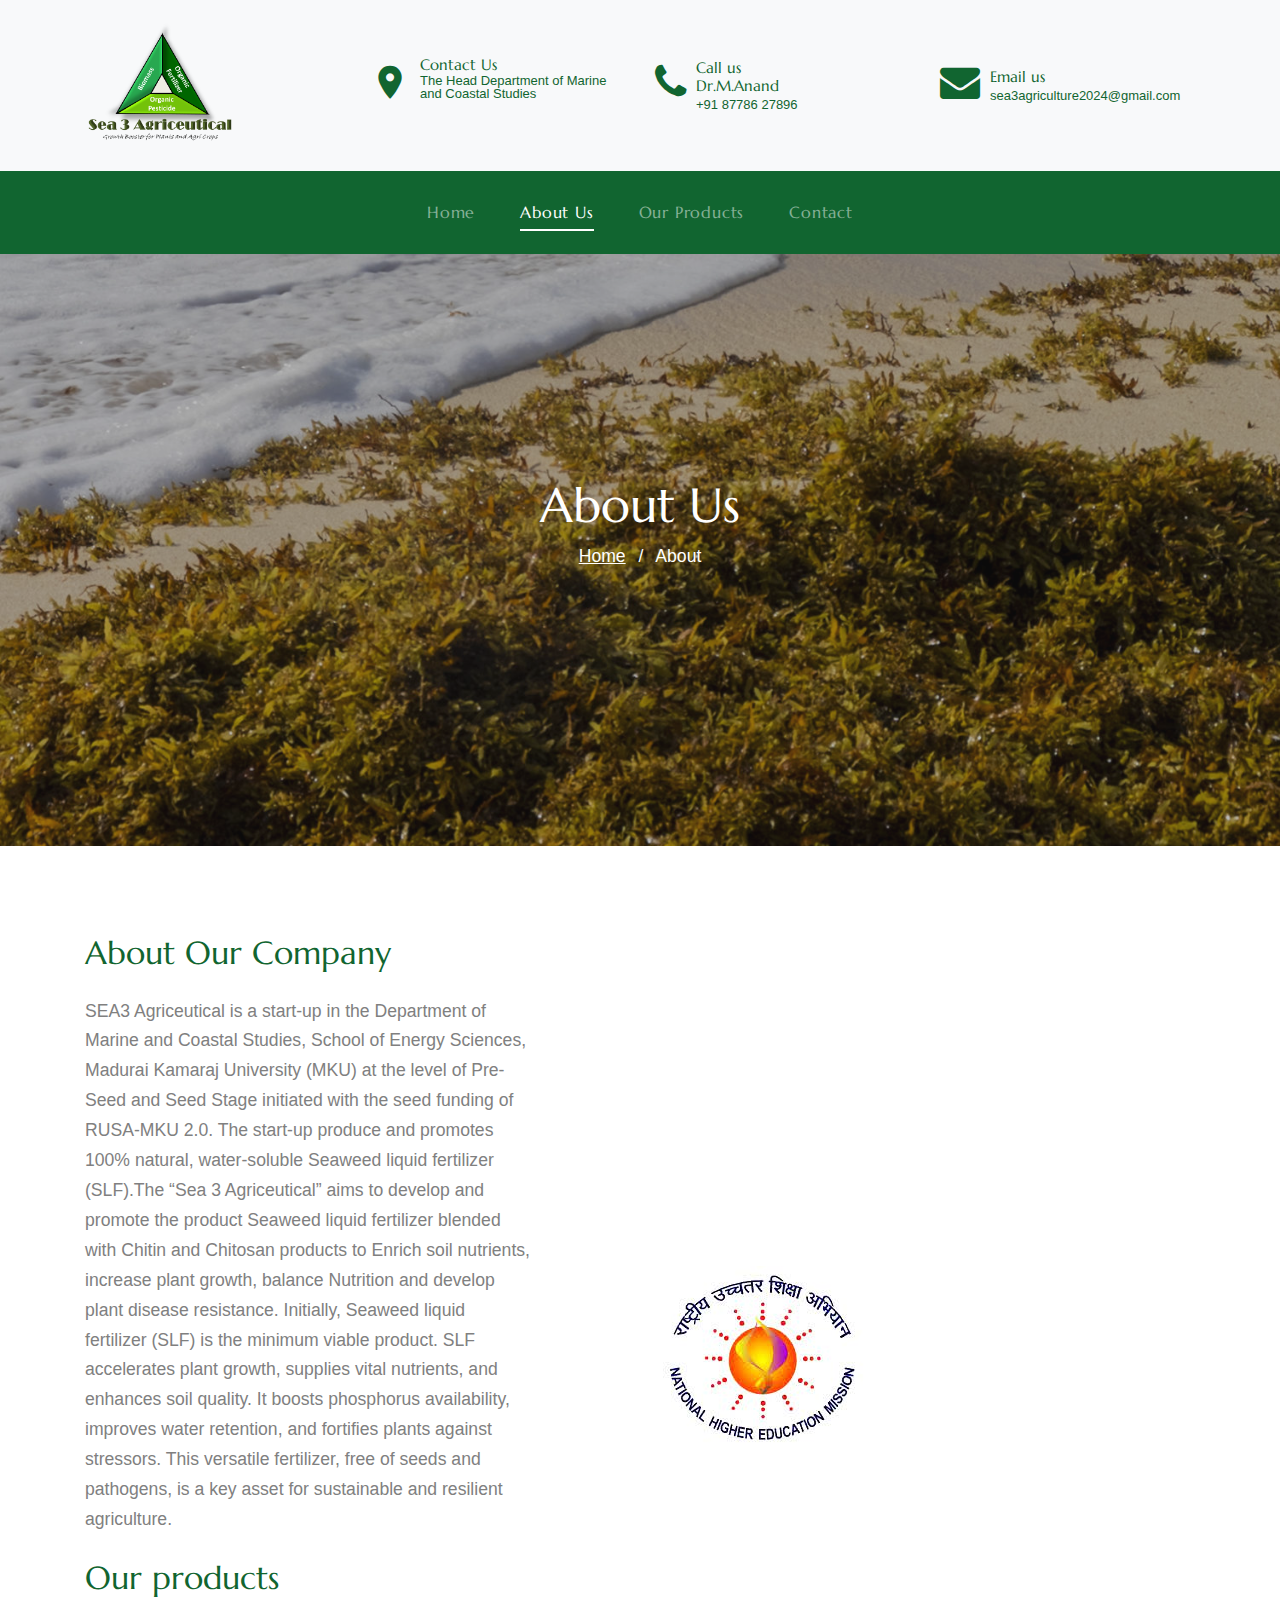
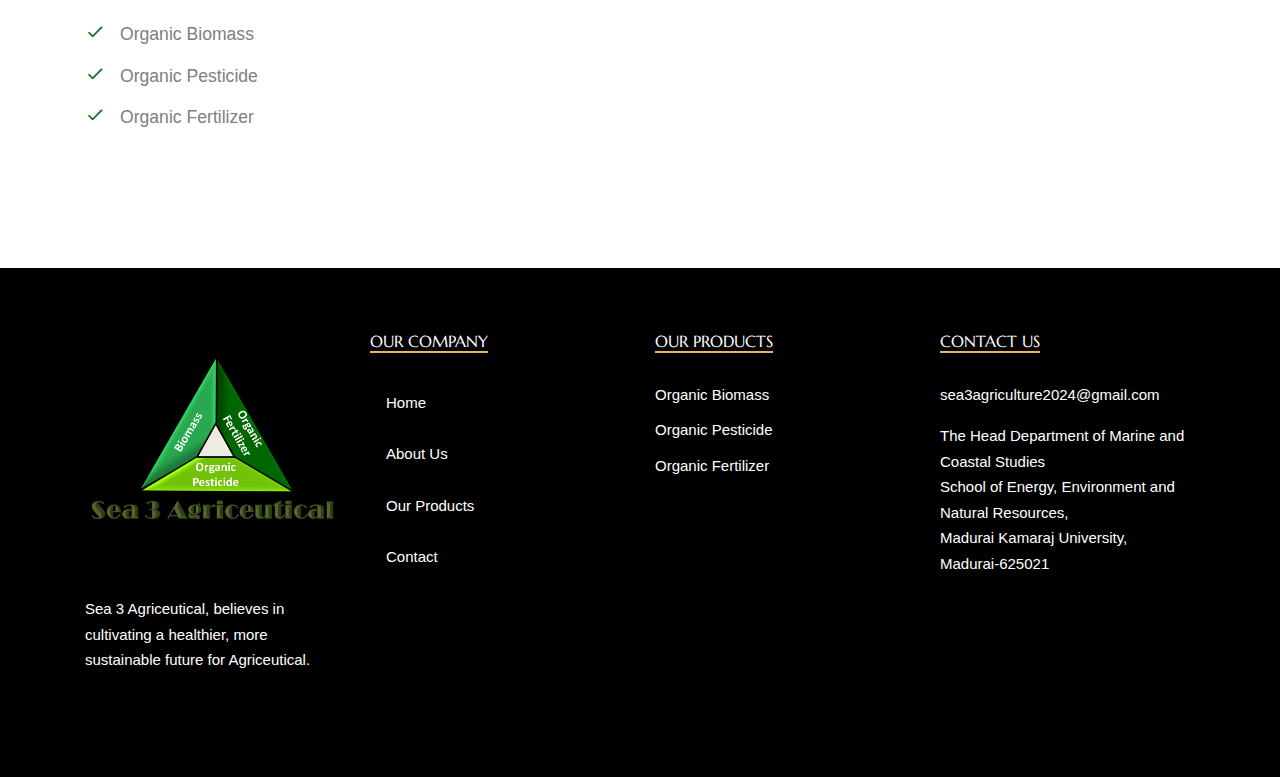
==== commit 154c463c: "second update" ====
--- a/about.html
+++ b/about.html
@@ -58,7 +58,7 @@
         <div class="row align-items-center">
           <div class="col-6 col-lg-3">
             <a href="index.html" class="logo">
-              <img src="images/SEA3 Agriceutical.png" alt="Image" class="img-fluid">
+              <img style="max-width: 150px;" src="images/SEA3 Agriceutical.png" alt="Image" class="img-fluid">
             </a>
           </div>
           <div class="col-lg-3 d-none d-lg-block">
@@ -70,10 +70,8 @@
               <div class="text">
                 <span class="h4 d-block"><a href="https://maps.app.goo.gl/shiatCp2ZkgQ2Hwi8">Contact Us</a></span>
                 <span class="caption-text"><a href="https://maps.app.goo.gl/shiatCp2ZkgQ2Hwi8"><p>The Head
-                  Department of marine and coastal studies<br>
-                  School of Energy, Environment and Natural Resources,<br>
-                  Madurai Kamaraj University,<br>
-                  Madurai-625021</p>  </a></span>
+                  Department of Marine and Coastal Studies<br>
+                  </p></a></span>
               </div>
             </div>
 
@@ -84,7 +82,7 @@
                 <span class="icon-phone text-primary"></span>
               </div>
               <div class="text">
-                <span class="h4 d-block"><a href="tel://8778627896">Call us</a></span>
+                <span class="h4 d-block"><a href="tel://8778627896">Call us <br> Dr.M.Anand</a></span>
                 <span class="caption-text"><a href="tel://8778627896">+91 87786 27896</a></span>
               </div>
             </div>
@@ -126,10 +124,10 @@
                       <a href="about.html" class="nav-link text-left">About Us</a>
                     </li>
                     <li>
-                      <a href="services.html" class="nav-link text-left">Our Products</a>
+                      <a href="products.html" class="nav-link text-left">Our Products</a>
                     </li>
                     <li>
-                      <a href="#contactfooter" class="nav-link text-left">Contact</a>
+                      <a href="contact.html" class="nav-link text-left">Contact</a>
                     </li>
                   </ul>                                                                                                                                                                                                                                                                                          
                 </nav>
@@ -144,7 +142,7 @@
       </div>
 
       
-      <div class="intro-section site-blocks-cover innerpage" style="background-image: url('images/hero_1.jpg');">
+      <div class="intro-section site-blocks-cover innerpage" style="background-image: url('images/hero_6.jpg');">
         <div class="container">
           <div class="row align-items-center text-center">
             <div class="col-lg-12 mt-5" data-aos="fade-up">
@@ -203,7 +201,7 @@
                   <a href="about.html" class="nav-link text-left">About Us</a>
                 </li>
                 <li>
-                  <a href="services.html" class="nav-link text-left">Our Products</a>
+                  <a href="products.html" class="nav-link text-left">Our Products</a>
                 </li>
                 <li>
                   <a href="tel://8778627896" class="nav-link text-left">Contact</a>
@@ -224,10 +222,10 @@
                 <a href="mailto:sea3agriculture2024@gmail.com">sea3agriculture2024@gmail.com</a>
               </ul>
               <a href="https://maps.app.goo.gl/shiatCp2ZkgQ2Hwi8"><p>The Head
-                Department of marine and coastal studies<br>
+                Department of Marine and Coastal Studies<br>
                 School of Energy, Environment and Natural Resources,<br>
                 Madurai Kamaraj University,<br>
-                Madurai-625021</p>  </a>
+                Madurai-625021</p></a>
             </div>
           </div>
 
